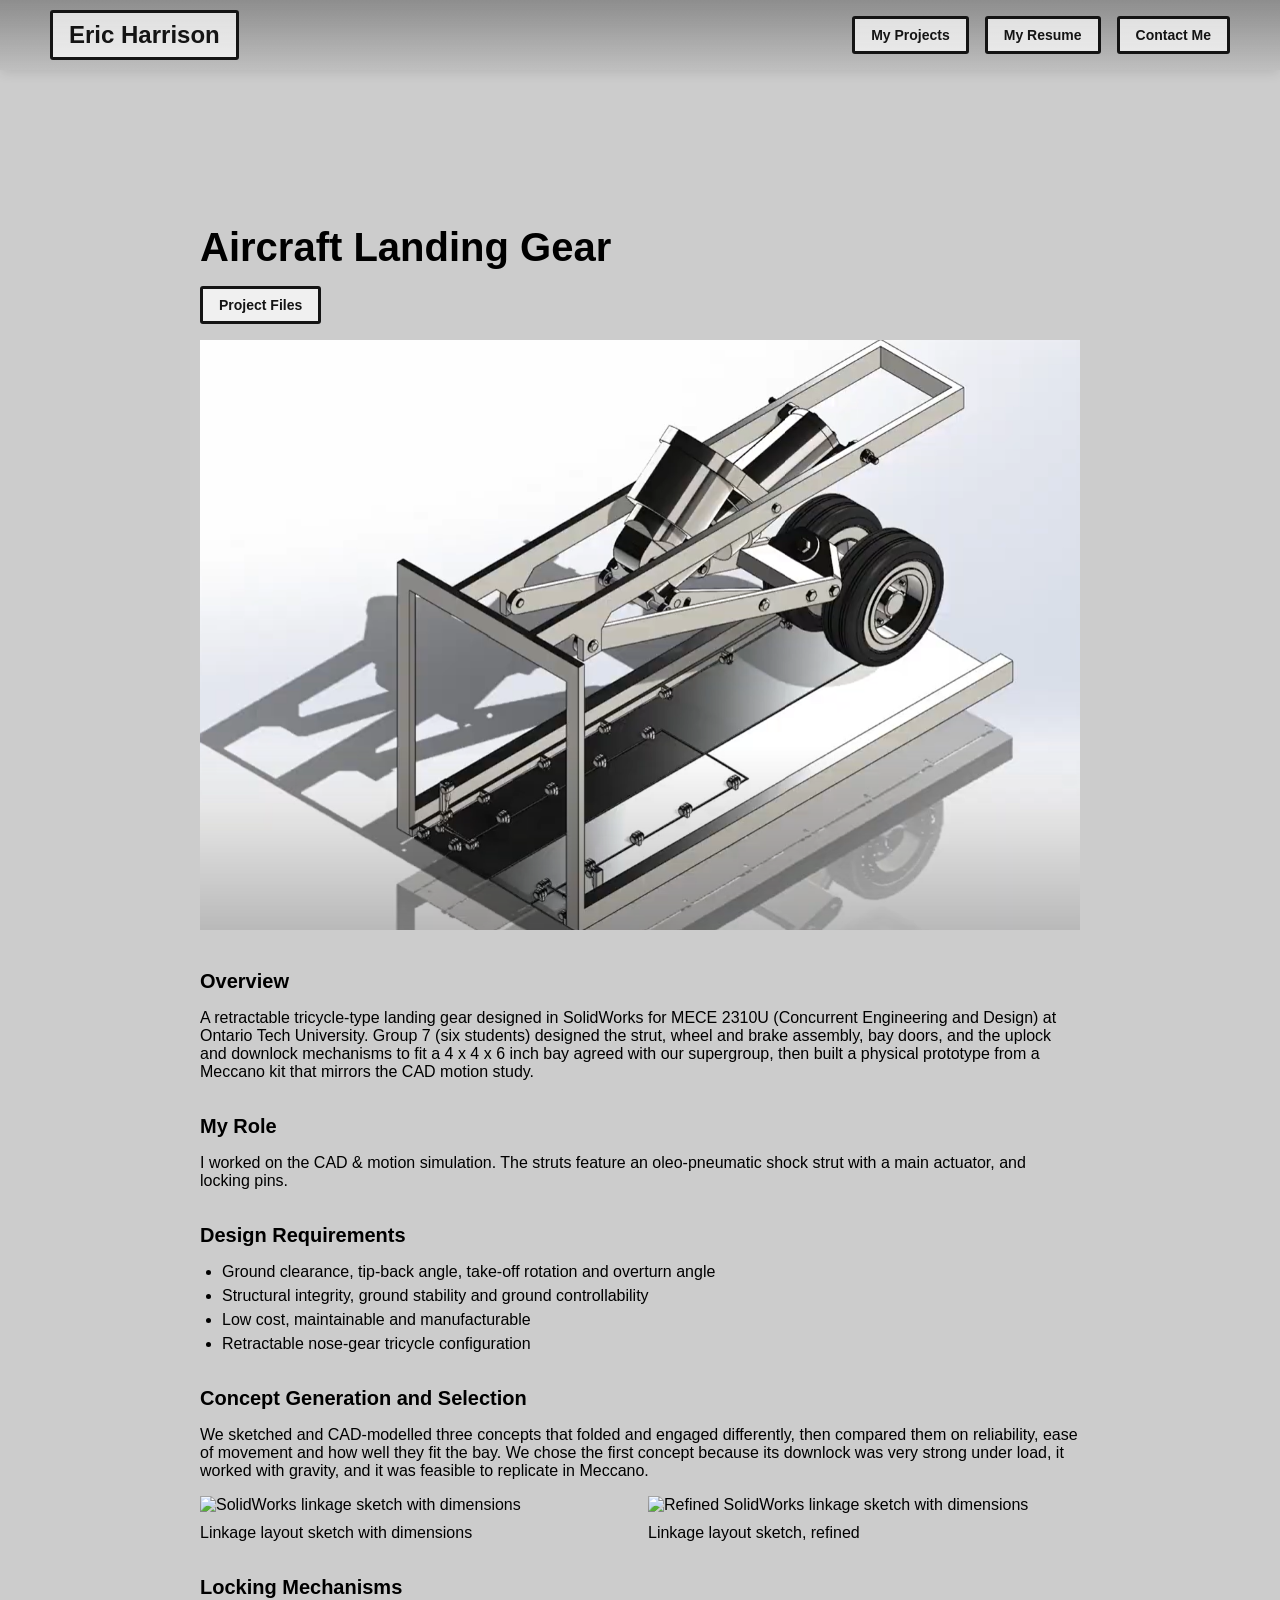
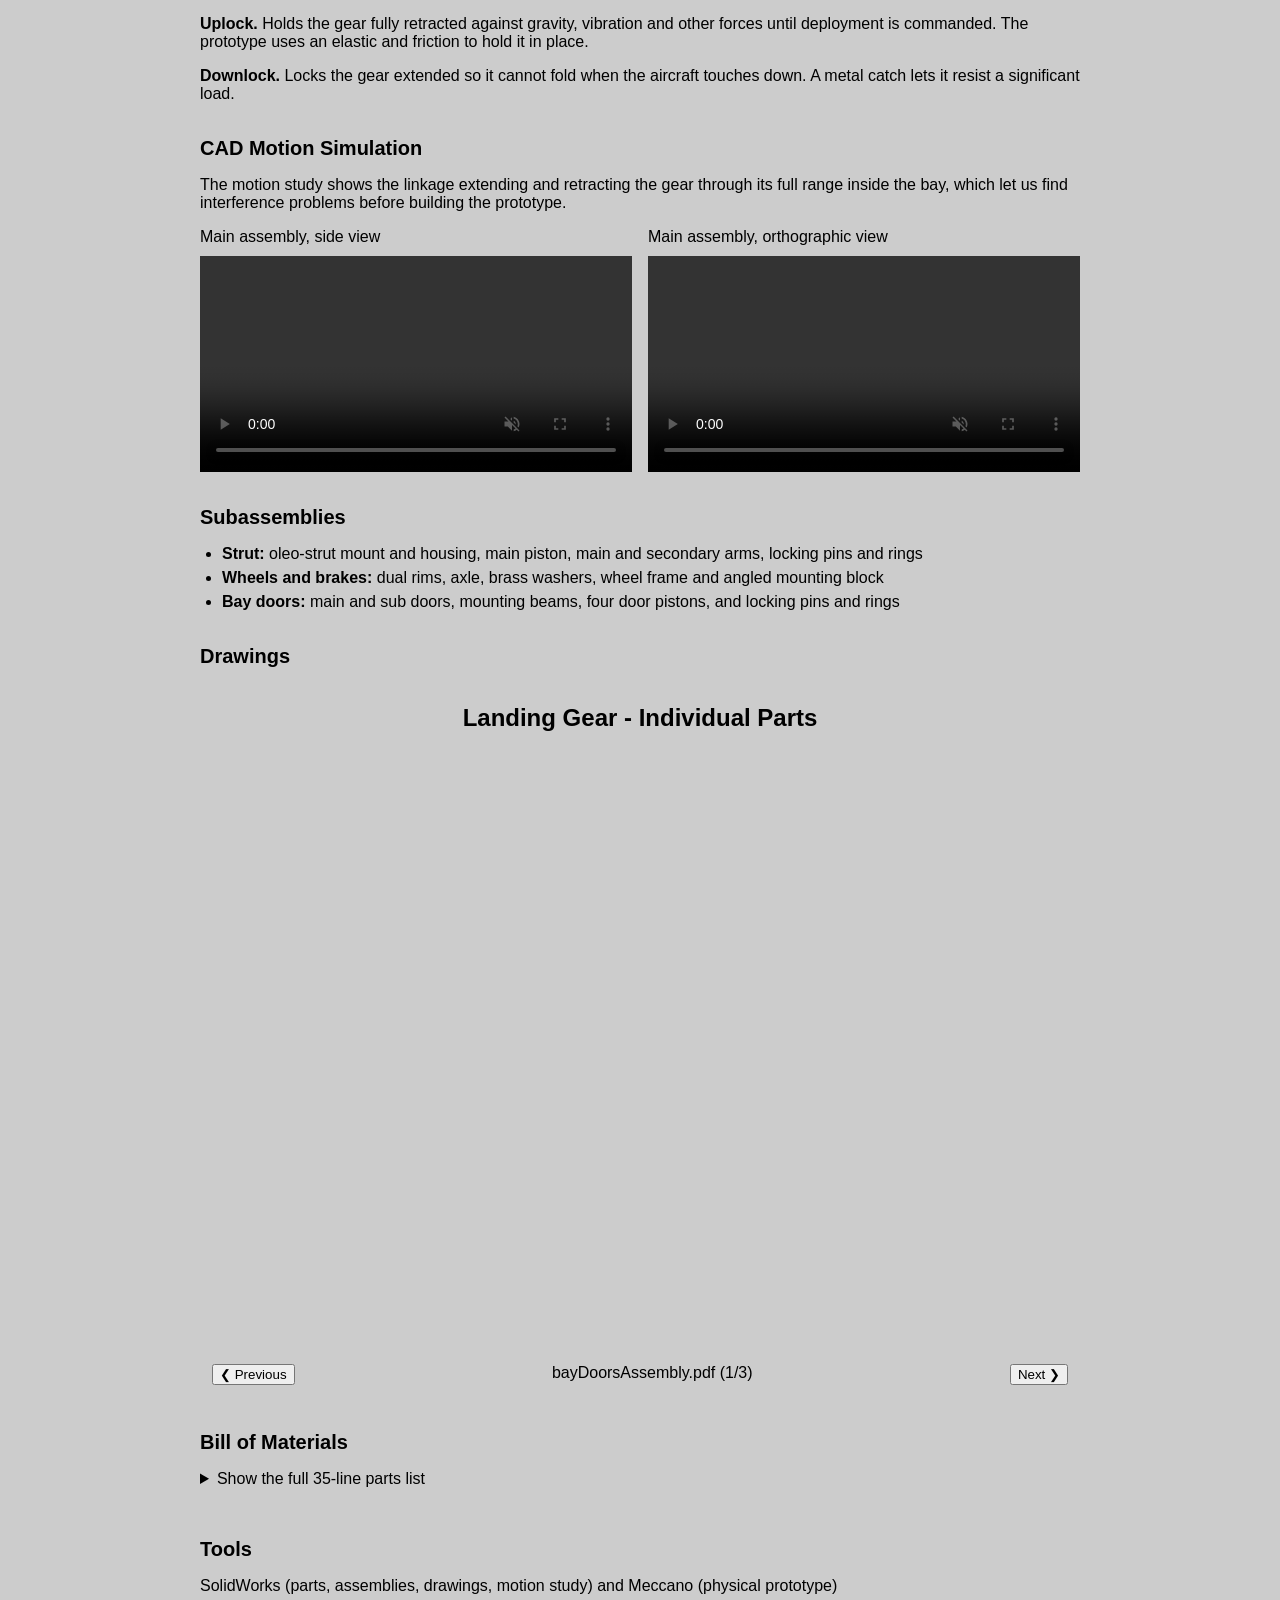
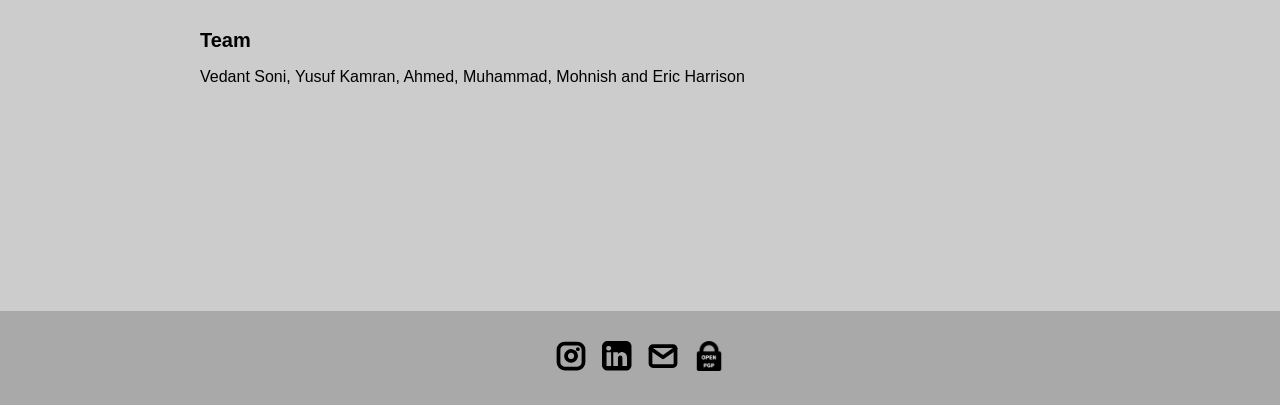
==== assets/pages/projects/landingGear/index.html @ d56dfda4 "add auto pdf detection support and update workflow and projects pages" ====
<!DOCTYPE html>
<html lang="en">

<head>
  <meta charset="utf-8">
  <link rel="icon" href="/assets/images/1311.png" />
  <title>Aircraft Landing Gear</title>
  <meta name="description" content="Aircraft landing gear system designed in SolidWorks - Eric Harrison's Portfolio.">
  <meta name="viewport" content="width=device-width, initial-scale=1" />
  <link rel="stylesheet" href="/css/layout.css">
  <link rel="stylesheet" href="/css/typography.css">
  <link rel="stylesheet" href="/css/utilities.css">
  <script defer src="/js/script.js"></script>

  <!-- Only the few things the site stylesheets don't cover (section spacing, lists, tables).
       Everything uses the site's own colour variables. -->
  <style>
    .project-section {
      display: flex;
      flex-direction: column;
      gap: 16px;
    }

    .project-list {
      margin: 0;
      padding-left: 22px;
      display: flex;
      flex-direction: column;
      gap: 6px;
    }

    .table-scroll {
      overflow-x: auto;
    }

    .project-table {
      width: 100%;
      border-collapse: collapse;
      color: var(--color-text);
    }

    .project-table th,
    .project-table td {
      text-align: left;
      padding: 8px 12px;
      border-bottom: 2px solid var(--color-text);
      vertical-align: top;
    }

    .project-table th {
      background-color: var(--color-button);
    }

    .bom-toggle>summary {
      cursor: pointer;
      margin-bottom: 16px;
    }

    video.gallery-image {
      background: #000;
    }
  </style>
</head>

<body>
  <!-- NAVBAR -->
  <div class="navbar">
    <a class="nav-title-link" href="/">
      <span class="nav-title">Eric Harrison</span>
    </a>
    <div class="nav-links">
      <a class="button" href="/index.html#my-work-section">
        <span class="button-text">My Projects</span>
      </a>
      <a class="button" href="/assets/documents/Eric Harrison - Resume.pdf" target="_blank" rel="noopener">
        <span class="button-text">My Resume</span>
      </a>
      <a class="button" id="contact-me-button">
        <span class="button-text">Contact Me</span>
      </a>
    </div>
  </div>

  <!-- CONTACT METHODS POPUP -->
  <dialog class="contact-dialog" id="contact-dialog" aria-labelledby="contact-dialog-title">
    <div class="contact-dialog-header">
      <h2 id="contact-dialog-title">Contact Methods</h2>
      <button class="dialog-close-button" id="close-contact-dialog" type="button"
        aria-label="Close contact options">&times;</button>
    </div>
    <div class="contact-methods">
      <a href="mailto:harrison.eric.michael@gmail.com">Email</a>
      <a href="https://www.linkedin.com/in/eric-harrison-99a19339a" target="_blank" rel="noopener">LinkedIn</a>
      <a href="https://github.com/EricMichHarrison" target="_blank" rel="noopener">GitHub</a>
      <a href="/assets/documents/Eric Harrison_0xBA2A4E47_public.asc" download>OpenGPG Public Key</a>
    </div>
  </dialog>

  <button class="scroll-to-top" id="scroll-to-top" type="button" aria-label="Scroll to top" hidden>
    <img src="/assets/icons/up-arrow.svg" alt="" aria-hidden="true">
  </button>

  <!-- MAIN PAGE CONTENT -->
  <div id="main-content">

    <!-- PROJECT HEADER -->
    <div id="project-header">
      <span class="main-title">Aircraft Landing Gear</span>
      <div class="project-section">
        <a class="button" href="/assets/projectSources/DP1-20261028-LandingGear-Group7.zip" target="_blank"
          rel="noopener">
          <span class="button-text">Project Files</span>
        </a>
      </div>
      <img class="project-header-image" src="/assets/images/landingGear.png"
        alt="SolidWorks render of the retractable landing gear assembly">
    </div>

    <!-- PROJECT DETAILS -->
    <div id="project-details">
      <div class="project-details-content">

        <div class="project-section">
          <span class="subheader-text">Overview</span>
          <div class="body-text">
            A retractable tricycle-type landing gear designed in SolidWorks for MECE 2310U (Concurrent Engineering
            and Design) at Ontario Tech University. Group 7 (six students) designed the strut, wheel and brake
            assembly, bay doors, and the uplock and downlock mechanisms to fit a 4 x 4 x 6 inch bay agreed with our
            supergroup, then built a physical prototype from a Meccano kit that mirrors the CAD motion study.
          </div>
        </div>

        <div class="project-section">
          <span class="subheader-text">My Role</span>
          <div class="body-text">
            I worked on the CAD & motion simulation. The struts feature an oleo-pneumatic
            shock strut with a main actuator, and locking pins.
          </div>
        </div>

        <div class="project-section">
          <span class="subheader-text">Design Requirements</span>
          <ul class="project-list body-text">
            <li>Ground clearance, tip-back angle, take-off rotation and overturn angle</li>
            <li>Structural integrity, ground stability and ground controllability</li>
            <li>Low cost, maintainable and manufacturable</li>
            <li>Retractable nose-gear tricycle configuration</li>
          </ul>
        </div>

        <div class="project-section">
          <span class="subheader-text">Concept Generation and Selection</span>
          <div class="body-text">
            We sketched and CAD-modelled three concepts that folded and engaged differently, then compared them on
            reliability, ease of movement and how well they fit the bay. We chose the first concept because its
            downlock was very strong under load, it worked with gravity, and it was feasible to replicate in Meccano.
          </div>
          <div class="project-gallery-content">
            <div class="gallery-image-container half-width">
              <img class="gallery-image" src="/assets/images/landing-gear-sketch-1.png"
                alt="SolidWorks linkage sketch with dimensions">
              <span class="body-text">Linkage layout sketch with dimensions</span>
            </div>
            <div class="gallery-image-container half-width">
              <img class="gallery-image" src=/assets/images/landing-gear-sketch-2.png"
                alt="Refined SolidWorks linkage sketch with dimensions">
              <span class="body-text">Linkage layout sketch, refined</span>
            </div>
          </div>
        </div>

        <div class="project-section">
          <span class="subheader-text">Locking Mechanisms</span>
          <div class="body-text">
            <strong>Uplock.</strong> Holds the gear fully retracted against gravity, vibration and other forces until
            deployment is commanded. The prototype uses an elastic and friction to hold it in place.
          </div>
          <div class="body-text">
            <strong>Downlock.</strong> Locks the gear extended so it cannot fold when the aircraft touches down. A
            metal catch lets it resist a significant load.
          </div>
        </div>

        <div class="project-section">
          <span class="subheader-text">CAD Motion Simulation</span>
          <div class="body-text">
            The motion study shows the linkage extending and retracting the gear through its full range inside the
            bay, which let us find interference problems before building the prototype.
          </div>
          <div class="project-gallery-content">
            <div class="gallery-image-container half-width">
              <span class="body-text">Main assembly, side view</span>
              <video class="gallery-image" controls muted loop playsinline preload="metadata"
                src="/assets//Videos/Main Assembly Side.mp4#t=0"></video>
            </div>
            <div class="gallery-image-container half-width">
              <span class="body-text">Main assembly, orthographic view</span>
              <video class="gallery-image" controls muted loop playsinline preload="metadata"
                src="/assets/Videos/Main Assembly Orthographic.mp4#t=0"></video>
            </div>
          </div>
        </div>

        <div class="project-section">
          <span class="subheader-text">Subassemblies</span>
          <ul class="project-list body-text">
            <li><strong>Strut:</strong> oleo-strut mount and housing, main piston, main and
              secondary arms, locking pins and rings</li>
            <li><strong>Wheels and brakes:</strong> dual rims, axle, brass washers, wheel frame and angled mounting
              block</li>
            <li><strong>Bay doors:</strong> main and sub doors, mounting beams, four door pistons, and locking pins and
              rings</li>
          </ul>
        </div>

        <div class="project-section">
          <span class="subheader-text">Drawings</span>
          <div id="project-pdf-carousel" style="width:100%;max-width:1000px;margin:auto;text-align:center;">

            <h2>Landing Gear - Individual Parts</h2>

            <iframe id="project-pdf-viewer" style="width:100%;height:600px;border:0;">
            </iframe>

            <div style="display:flex;justify-content:space-between;padding:12px;">
              <button onclick="projectPDFMove(-1)">❮ Previous</button>
              <span id="project-pdf-counter"></span>
              <button onclick="projectPDFMove(1)">Next ❯</button>
            </div>

          </div>

          <script>
            (async function () {

              // SELECT PROJECT AND CATEGORY
              const PROJECT_NAME = "landingGear";
              const CATEGORY_NAME = "subAssemblies";

              let pdfs = [];
              let current = 0;

              const viewer = document.getElementById("project-pdf-viewer");
              const counter = document.getElementById("project-pdf-counter");

              async function loadPDFs() {
                try {
                  const response = await fetch("/pdf-list.json");

                  if (!response.ok) throw new Error("JSON unavailable");

                  const data = await response.json();

                  // Select only the requested project and category
                  pdfs = data[PROJECT_NAME]?.[CATEGORY_NAME] || [];

                  if (pdfs.length > 0) {
                    current = 0;
                    showPDF();
                  } else {
                    viewer.style.display = "none";
                    counter.textContent = "No PDFs found.";
                  }

                } catch (error) {
                  console.error(error);
                  counter.textContent = "Unable to load PDFs.";
                }
              }

              function showPDF() {
                viewer.style.display = "block";
                viewer.src = pdfs[current].path;

                counter.textContent =
                  `${pdfs[current].name} (${current + 1}/${pdfs.length})`;
              }

              window.projectPDFMove = function (direction) {
                if (!pdfs.length) return;

                current = (current + direction + pdfs.length) % pdfs.length;
                showPDF();
              };

              await loadPDFs();

              setInterval(() => {
                if (pdfs.length) projectPDFMove(1);
              }, 8000);

            })();
          </script>

        </div>

        <div class="project-section">
          <span class="subheader-text">Bill of Materials</span>
          <details class="bom-toggle body-text">
            <summary>Show the full 35-line parts list</summary>
            <div class="table-scroll">
              <table class="project-table body-text">
                <thead>
                  <tr>
                    <th>#</th>
                    <th>Part</th>
                    <th>Qty</th>
                  </tr>
                </thead>
                <tbody>
                  <tr>
                    <td>1</td>
                    <td>1.5 in Brass Bushing</td>
                    <td>2</td>
                  </tr>
                  <tr>
                    <td>2</td>
                    <td>1 in Brass Bushing</td>
                    <td>2</td>
                  </tr>
                  <tr>
                    <td>3</td>
                    <td>20 mm Bolt</td>
                    <td>7</td>
                  </tr>
                  <tr>
                    <td>4</td>
                    <td>20 mm Nut</td>
                    <td>3</td>
                  </tr>
                  <tr>
                    <td>5</td>
                    <td>Brass Bushing</td>
                    <td>2</td>
                  </tr>
                  <tr>
                    <td>6</td>
                    <td>Main Arm</td>
                    <td>2</td>
                  </tr>
                  <tr>
                    <td>7</td>
                    <td>Strut Base</td>
                    <td>1</td>
                  </tr>
                  <tr>
                    <td>8</td>
                    <td>OLEO-Strut Mount</td>
                    <td>1</td>
                  </tr>
                  <tr>
                    <td>9</td>
                    <td>Recoil Orifice</td>
                    <td>1</td>
                  </tr>
                  <tr>
                    <td>10</td>
                    <td>Recoil Orifice Seal 2</td>
                    <td>1</td>
                  </tr>
                  <tr>
                    <td>11</td>
                    <td>Shock Strut Housing</td>
                    <td>1</td>
                  </tr>
                  <tr>
                    <td>12</td>
                    <td>Shock Strut Housing Seal 1</td>
                    <td>1</td>
                  </tr>
                  <tr>
                    <td>13</td>
                    <td>12 mm Bolt</td>
                    <td>6</td>
                  </tr>
                  <tr>
                    <td>14</td>
                    <td>Secondary Arm</td>
                    <td>2</td>
                  </tr>
                  <tr>
                    <td>15</td>
                    <td>Downlock Pin</td>
                    <td>2</td>
                  </tr>
                  <tr>
                    <td>16</td>
                    <td>Strut Locking Pin</td>
                    <td>4</td>
                  </tr>
                  <tr>
                    <td>17</td>
                    <td>Strut Locking Ring</td>
                    <td>6</td>
                  </tr>
                  <tr>
                    <td>18</td>
                    <td>Main Piston Head</td>
                    <td>1</td>
                  </tr>
                  <tr>
                    <td>19</td>
                    <td>Main Piston Housing</td>
                    <td>1</td>
                  </tr>
                  <tr>
                    <td>20</td>
                    <td>Main Piston Locking Pin</td>
                    <td>1</td>
                  </tr>
                  <tr>
                    <td>21</td>
                    <td>Rim</td>
                    <td>2</td>
                  </tr>
                  <tr>
                    <td>22</td>
                    <td>Wheel Brass Washer</td>
                    <td>2</td>
                  </tr>
                  <tr>
                    <td>23</td>
                    <td>Wheel Frame Cap</td>
                    <td>1</td>
                  </tr>
                  <tr>
                    <td>24</td>
                    <td>Wheel Frame Base</td>
                    <td>1</td>
                  </tr>
                  <tr>
                    <td>25</td>
                    <td>Angled Wheel Mounting Block</td>
                    <td>1</td>
                  </tr>
                  <tr>
                    <td>26</td>
                    <td>Bay Door Mounting Beam Side 1</td>
                    <td>1</td>
                  </tr>
                  <tr>
                    <td>27</td>
                    <td>Bay Door Mounting Beam Side 2</td>
                    <td>1</td>
                  </tr>
                  <tr>
                    <td>28</td>
                    <td>Bay Door Side 1</td>
                    <td>1</td>
                  </tr>
                  <tr>
                    <td>29</td>
                    <td>Bay Door Side 2</td>
                    <td>1</td>
                  </tr>
                  <tr>
                    <td>30</td>
                    <td>Door Piston Body</td>
                    <td>4</td>
                  </tr>
                  <tr>
                    <td>31</td>
                    <td>Door Piston Head</td>
                    <td>4</td>
                  </tr>
                  <tr>
                    <td>32</td>
                    <td>Sub Bay Door Side 1</td>
                    <td>1</td>
                  </tr>
                  <tr>
                    <td>33</td>
                    <td>Sub Bay Door Side 2</td>
                    <td>1</td>
                  </tr>
                  <tr>
                    <td>34</td>
                    <td>Bay Doors Locking Pin</td>
                    <td>34</td>
                  </tr>
                  <tr>
                    <td>35</td>
                    <td>Bay Doors Locking Ring</td>
                    <td>34</td>
                  </tr>
                </tbody>
              </table>
            </div>
          </details>
        </div>

        <div class="project-section">
          <span class="subheader-text">Tools</span>
          <div class="body-text">SolidWorks (parts, assemblies, drawings, motion study) and Meccano (physical prototype)
          </div>
        </div>

        <div class="project-section">
          <span class="subheader-text">Team</span>
          <div class="body-text">Vedant Soni, Yusuf Kamran, Ahmed, Muhammad, Mohnish and Eric Harrison</div>
        </div>


      </div>
    </div>
  </div>

  <!-- FOOTER -->
  <div id="footer">
    <a class="icon-link" target="_blank" href="https://www.instagram.com/supremeegg75/">
      <img src="/assets/icons/instagram.svg" class="footer-icon" alt="Instagram" />
    </a>
    <a class="icon-link" target="_blank" href="https://www.linkedin.com/in/eric-harrison-99a19339a/">
      <img src="/assets/icons/LinkedIn.svg" class="footer-icon" alt="LinkedIn" />
    </a>
    <a class="icon-link" href="mailto:harrison.eric.michael@gmail.com">
      <img src="/assets/icons/mail.svg" class="footer-icon" alt="Email" />
    </a>
    <a class="icon-link" target="_blank" href="/assets/documents/Eric Harrison_0xBA2A4E47_public.asc" download>
      <img src="/assets/icons/Icon-openpgp-376559346.ico" class="footer-icon" alt="OpenPGP key" />
    </a>
  </div>
</body>

</html>
---- css/layout.css ----
* {
  box-sizing: border-box;
}
/* main colour variables */
:root { 
  --color-page-background: rgba(202, 202, 202, 0.96);
  --color-text: #141414;
  --color-navbar-light: rgba(139, 139, 139, 0.2);
  --color-navbar-medium: rgba(139, 139, 139, 0.82);
  --color-navbar-dark: rgba(139, 139, 139, 0.96);
  --color-button: rgba(255, 255, 255, 0.7);
  --color-button-hover: rgba(197, 197, 197, 0.96);
}

html {
  text-size-adjust: none;
  -webkit-text-size-adjust: none;
  -moz-text-size-adjust: none;
  -ms-text-size-adjust: none;
  background-color: var(--color-page-background);
  scrollbar-width: none;
  -ms-overflow-style: none;
}

html::-webkit-scrollbar {
  display: none;
}

body {
  margin: 0;
  -webkit-font-smoothing: antialiased;
  -moz-osx-font-smoothing: grayscale;
}




/* Main Page Layout */

#main-content {
  margin: 225px 200px;
  display: flex;
  flex-direction: column;
  gap: 40px;
}




/* Portfolio Header */

#portfolio-header {
  display: flex;
  gap: 20px;
  align-items: center;
}

#portfolio-header-image-container {
  display: flex;
  flex-direction: column;
  gap: 10px;
  flex-basis: 50%;
}

.portfolio-header-image {
  width: 80%;
  height: auto;
  border-radius: 14px;
}

#portfolio-header-text-container {
  display: flex;
  flex-direction: column;
  gap: 34px;
  flex-basis: 50%;
}

.portfolio-header-actions {
  display: flex;
  flex-direction: column;
  gap: 10px;
}




/* About Section */

#about-section {
  display: flex;
  flex-direction: column;
  gap: 16px;
}

.about-section-content {
  display: flex;
  flex-direction: column;
  gap: 34px;
}

#education-and-awards-seciton {
  display: flex;
  flex-direction: column;
  gap: 34px;
}

.education-date-text {
  display: flex;
  flex-direction: column;
align-items: right;
}
.education-title-bar {
  width: 100%;
  padding: 10px 50px;
  display: flex;
  flex-direction: row;
  align-items: center;
   gap: 70%;
}

/* Project Section */
#my-work-section {
  display: flex;
  flex-direction: column;
  gap: 16px;
}
#my-hobbies-section {
  display: flex;
  flex-direction: column;
  gap: 16px;
}

#education-and-awards-seciton {
  display: flex;
  flex-direction: column;
  border-width: 2px;
  border-radius: 5px;
  border-color: black;
  border-style: solid;
  padding:10px;
}

.education-logo{
  width: 20px;
  height: 20px;
}

.projects-container {
  display: flex;
  gap: 34px 16px;
  flex-wrap: wrap;
}

    /* Project Cards */

    .project-card {
      max-width: calc((100% - 32px) / 3);
      display: flex;
      flex-direction: column;
      gap: 34px;
    }

    .project-card-text-container {
      flex-direction: column;
      display: flex;
      gap: 16px
    }

    .project-image {
      width: 100%;
      height: 360px;
      object-fit: cover;
      object-position: center;
      border-radius: 6px;
    }




/* Project Pages */

#project-header {
  display: flex;
  flex-direction: column;
  gap: 16px;
}

.project-header-image {
  width: 100%;
  height: auto;
}

#project-details {
  display: flex;
  flex-direction: column;
  gap: 16px;
}

.project-details-content {
  display: flex;
  flex-direction: column;
  gap: 34px;
}

    /* Project Gallery */

    #project-gallery {
      display: flex;
      flex-direction: column;
      gap: 16px;
    }

    .project-gallery-content {
      display: flex;
      flex-wrap: wrap;
      gap: 34px 16px;
    }

    .gallery-image-container {
      width: 100%;
      display: flex;
      flex-direction: column;
      gap: 10px;
    }

    .gallery-image-container.half-width {
      width: calc((100% - 16px) / 2);
    }

    .gallery-image {
      width: 100%;
      height: auto;
    }
---- css/typography.css ----
body {
  font-family: "Helvetica Neue", Helvetica, Arial, sans-serif;
}

.nav-title {
  font-weight: 700;
  font-size: 24px;
}

.button-text {
  font-size: 14px;
  font-weight: 700;
}

.main-title {
  font-size: 40px;
  font-weight: 700;
}

.subheader-text {
  font-size: 20px;
  font-weight: 700;
}
.education-date-text {
  font-size: 20px;
  font-weight: 700;
}
.body-text {
  font-size: 16px;
  font-weight: 500;
}

.project-card-text {
  overflow: hidden;
  text-overflow: ellipsis;
  display: -webkit-box;
  -webkit-line-clamp: 4;
  -webkit-box-orient: vertical;
}

.project-title {
  overflow: hidden;
  text-overflow: ellipsis;
  display: -webkit-box;
  -webkit-line-clamp: 1;
  -webkit-box-orient: vertical;
}
---- css/utilities.css ----
/* Icons */

.right-arrow-icon {
  width: 16px;
  height: 16px;
  margin-top: 1px;
}

.footer-icon {
  width: 30px;
  height: 30px;
}

a.icon-link {
  transition: transform 200ms ease-in-out;
}

a.icon-link:hover {
  cursor: pointer;
  stroke-width: 5;
  margin: 0;
  transform: rotate(10deg);
}



/* Navbar Styling */

.navbar {
  width: 100%;
  padding: 10px 50px;
  display: flex;
  justify-content: space-between;
  align-items: center;
  position: fixed;
  top: 0;
  left: 0;
  background: linear-gradient(
    to top,
    var(--color-navbar-light) 0%,
    var(--color-navbar-medium) 80%,
    var(--color-navbar-dark) 100%
  );
  box-shadow: 0 2px 12px rgba(0, 0, 0, 0.12);
  transition: transform 450ms cubic-bezier(0.22, 1, 0.36, 1), opacity 450ms ease-in-out;
  z-index: 10;
}



.nav-links {
  display: flex;
  align-items: center;
  gap: 16px;
}


.navbar-hidden {
  transform: translateY(-105%);
  opacity: 0;
  pointer-events: none;
}

.nav-title-link {
    padding: 8px 16px;
  border: 3px solid var(--color-text);
  border-radius: 3px;
  background-color: var(--color-button);
  color: var(--color-text);
  text-decoration: none;
  width: fit-content;
  display: flex;
  gap: 5px;
  align-items: center;
  transition: background-color 250ms ease, color 250ms ease, border-color 250ms ease,
    transform 250ms ease;
  font: inherit;
  cursor: pointer;
}

.nav-title-link:hover {
  text-decoration: none;
  background-color: var(--color-button-hover);
}

/* Small devices (portrait tablets and large phones, 800px and below) */
@media only screen and (max-width: 800px) {
  .navbar {
    padding: 20px 20px;
    background: linear-gradient(
      to bottom,
      var(--color-navbar-light) 100%,
      var(--color-navbar-medium) 55%,
      var(--color-navbar-dark) 0%
    );
  }

  .nav-links {
    gap: 8px;
  }
}


/* Button Styling */

a.button {
  padding: 8px 16px;
  border: 3px solid var(--color-text);
  border-radius: 3px;
  background-color: var(--color-button);
  color: var(--color-text);
  text-decoration: none;
  width: fit-content;
  display: flex;
  gap: 5px;
  align-items: center;
  transition: background-color 250ms ease, color 250ms ease, border-color 250ms ease,
    transform 250ms ease;
  font: inherit;
  cursor: pointer;
}

a.button:hover {
  text-decoration: underline;
  text-decoration-thickness: 2px;
  cursor: pointer;
  background-color: var(--color-button-hover);
}

.scroll-to-top {
  position: fixed;
  right: 24px;
  bottom: 24px;
  z-index: 9;
  width: 48px;
  height: 48px;
  padding: 10px;
  border: 3px solid var(--color-text);
  border-radius: 10%;
  background-color: var(--color-button);
  color: var(--color-text);
  cursor: pointer;
  transition: background-color 250ms ease, transform 250ms ease;
}

.scroll-to-top.scroll-to-top-visible {
  animation: scroll-to-top-in 250ms ease-out;
}

.scroll-to-top.scroll-to-top-closing {
  animation: scroll-to-top-out 250ms ease-in forwards;
}

@keyframes scroll-to-top-in {
  from {
    opacity: 0;
    transform: translateY(12px) scale(0.96);
  }
  to {
    opacity: 1;
    transform: translateY(0) scale(1);
  }
}

@keyframes scroll-to-top-out {
  from {
    opacity: 1;
    transform: translateY(0) scale(1);
  }
  to {
    opacity: 0;
    transform: translateY(12px) scale(0.96);
  }
}

.scroll-to-top:hover {
  background-color: var(--color-button-hover);
  transform: translateY(+3px);
}

.scroll-to-top:focus-visible {
  outline: 3px solid var(--color-text);
  outline-offset: 3px;
}

.scroll-to-top img {
  display: block;
  width: 100%;
  height: 100%;
}


.contact-dialog {
  width: min(90vw, 360px);
  padding: 24px;
  border: 3px solid var(--color-text);
  border-radius: 5px;
  background: rgb(238, 238, 238);
  color: var(--color-text);
  box-shadow: 0 14px 40px rgba(0, 0, 0, 0.25);
}

.contact-dialog[open] {
  animation: contact-dialog-in 150ms ease-out;
}

.contact-dialog.dialog-closing {
  animation: contact-dialog-out 150ms ease-in forwards;
}

@keyframes contact-dialog-in {
  from {
    opacity: 0;
    transform: translateY(12px) scale(0.96);
  }
  to {
    opacity: 1;
    transform: translateY(0) scale(1);
  }
}

@keyframes contact-dialog-out {
  from {
    opacity: 1;
    transform: translateY(0) scale(1);
  }
  to {
    opacity: 0;
    transform: translateY(12px) scale(0.96);
  }
}

.contact-dialog::backdrop {
  background: rgba(0, 0, 0, 0.45);
}

.contact-dialog[open]::backdrop {
  animation: contact-backdrop-in 250ms ease-out;
}

.contact-dialog.dialog-closing::backdrop {
  animation: contact-backdrop-out 200ms ease-in forwards;
}

@keyframes contact-backdrop-in {
  from {
    opacity: 0;
  }
  to {
    opacity: 1;
  }
}

@keyframes contact-backdrop-out {
  from {
    opacity: 1;
  }
  to {
    opacity: 0;
  }
}

.contact-dialog-header {
  display: flex;
  align-items: center;
  justify-content: space-between;
  gap: 16px;
}

.contact-dialog-header h2 {
  margin: 0;
}

.dialog-close-button {
  border: 0;
  background: transparent;
  color: var(--color-text);
  font-size: 28px;
  line-height: 1;
  cursor: pointer;
}

.contact-methods {
  display: flex;
  flex-direction: column;
  gap: 12px;
  margin-top: 24px;
}

.contact-methods a {
  padding: 10px 12px;
  border: 2px solid var(--color-text);
  color: var(--color-text);
  text-decoration: none;
  transition: background-color 200ms ease, color 200ms ease;
}

.contact-methods a:hover {
  background-color: var(--color-text);
  color: white;
}


/* Footer Styling */

#footer {
  width: 100%;
  display: flex;
  padding: 30px 50px;
  justify-content: center;
  align-items: center;
  gap: 16px;
  background-color: darkgray;
}

/* Link Styling */
a.no-underline {
  text-decoration: none;
  color: black
}

a.no-underline:hover {
  text-decoration: underline;
  cursor: pointer;
}

/* Small devices (portrait tablets and large phones, 800px and below) */
@media only screen and (max-width: 800px) {
  .scroll-to-top {
    right: 20px;
    bottom: 20px;
  }

  #footer {
    padding: 20px 20px;
  }
}
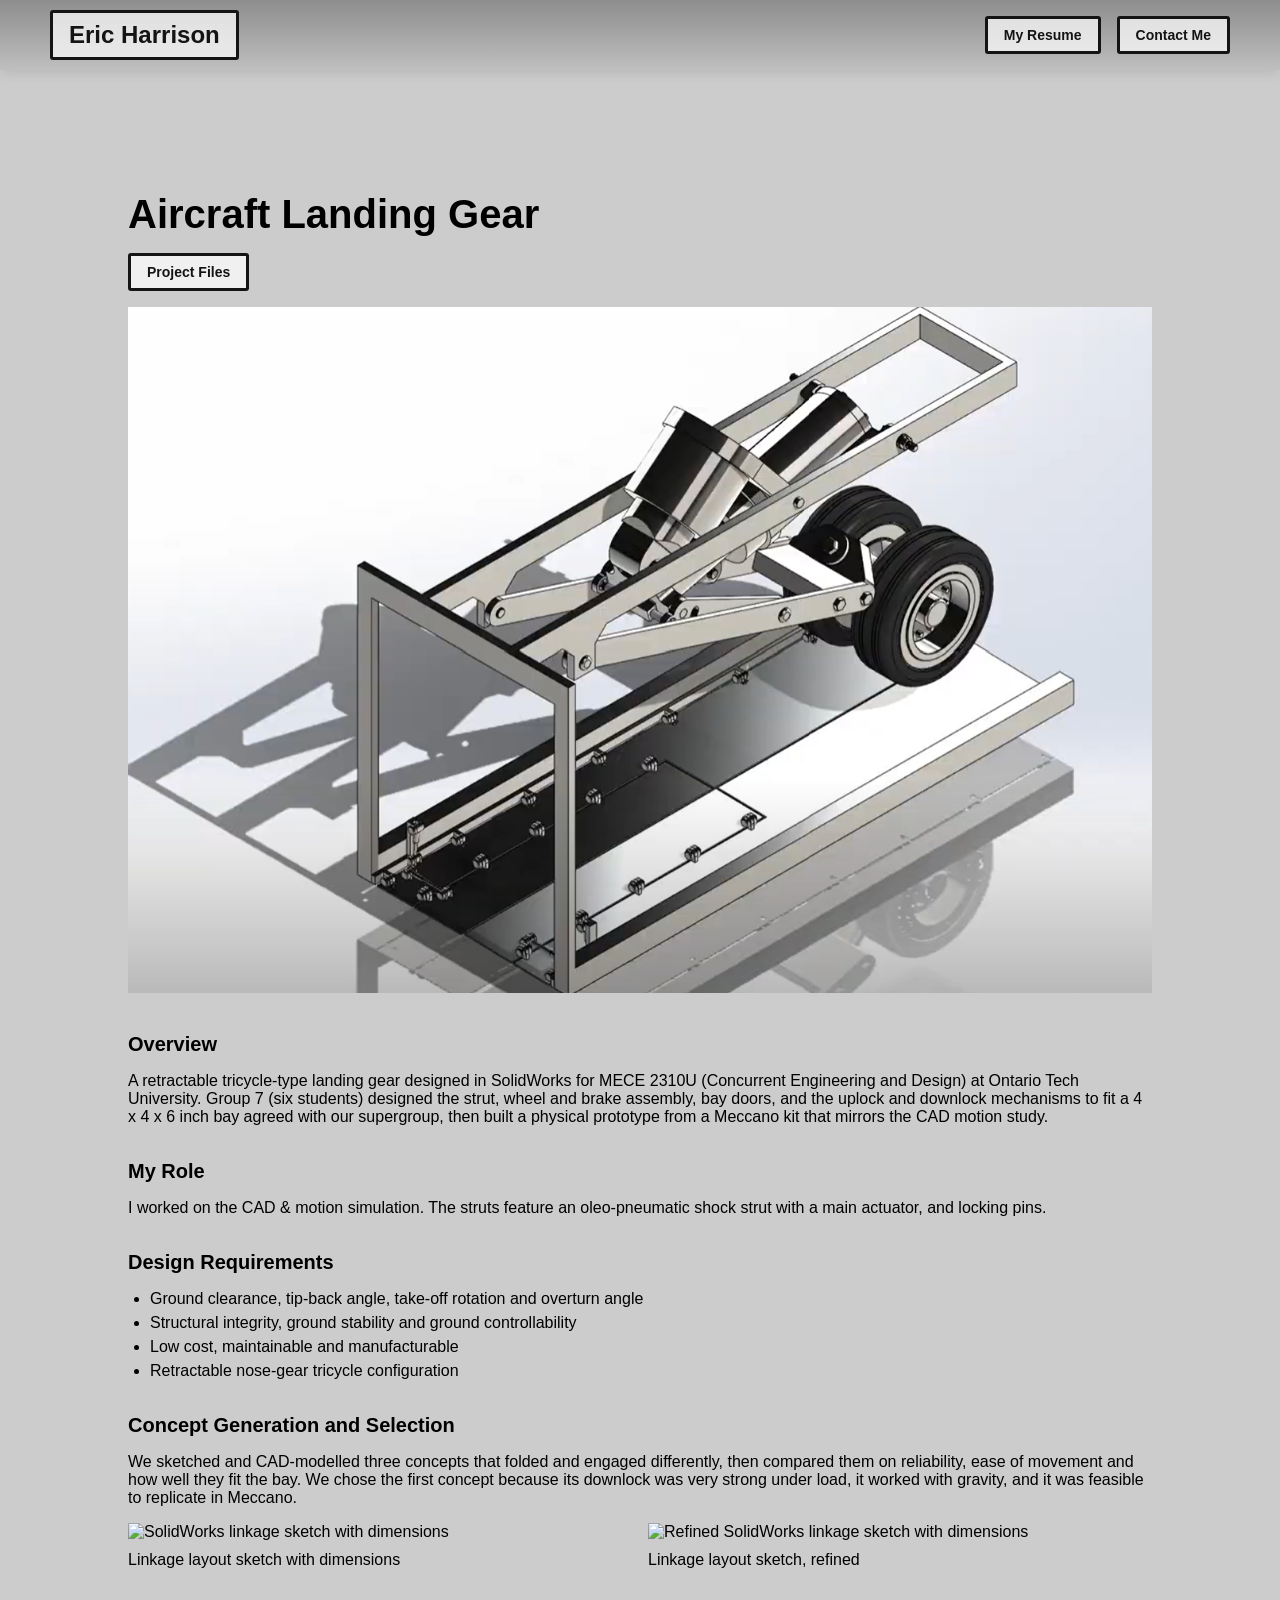
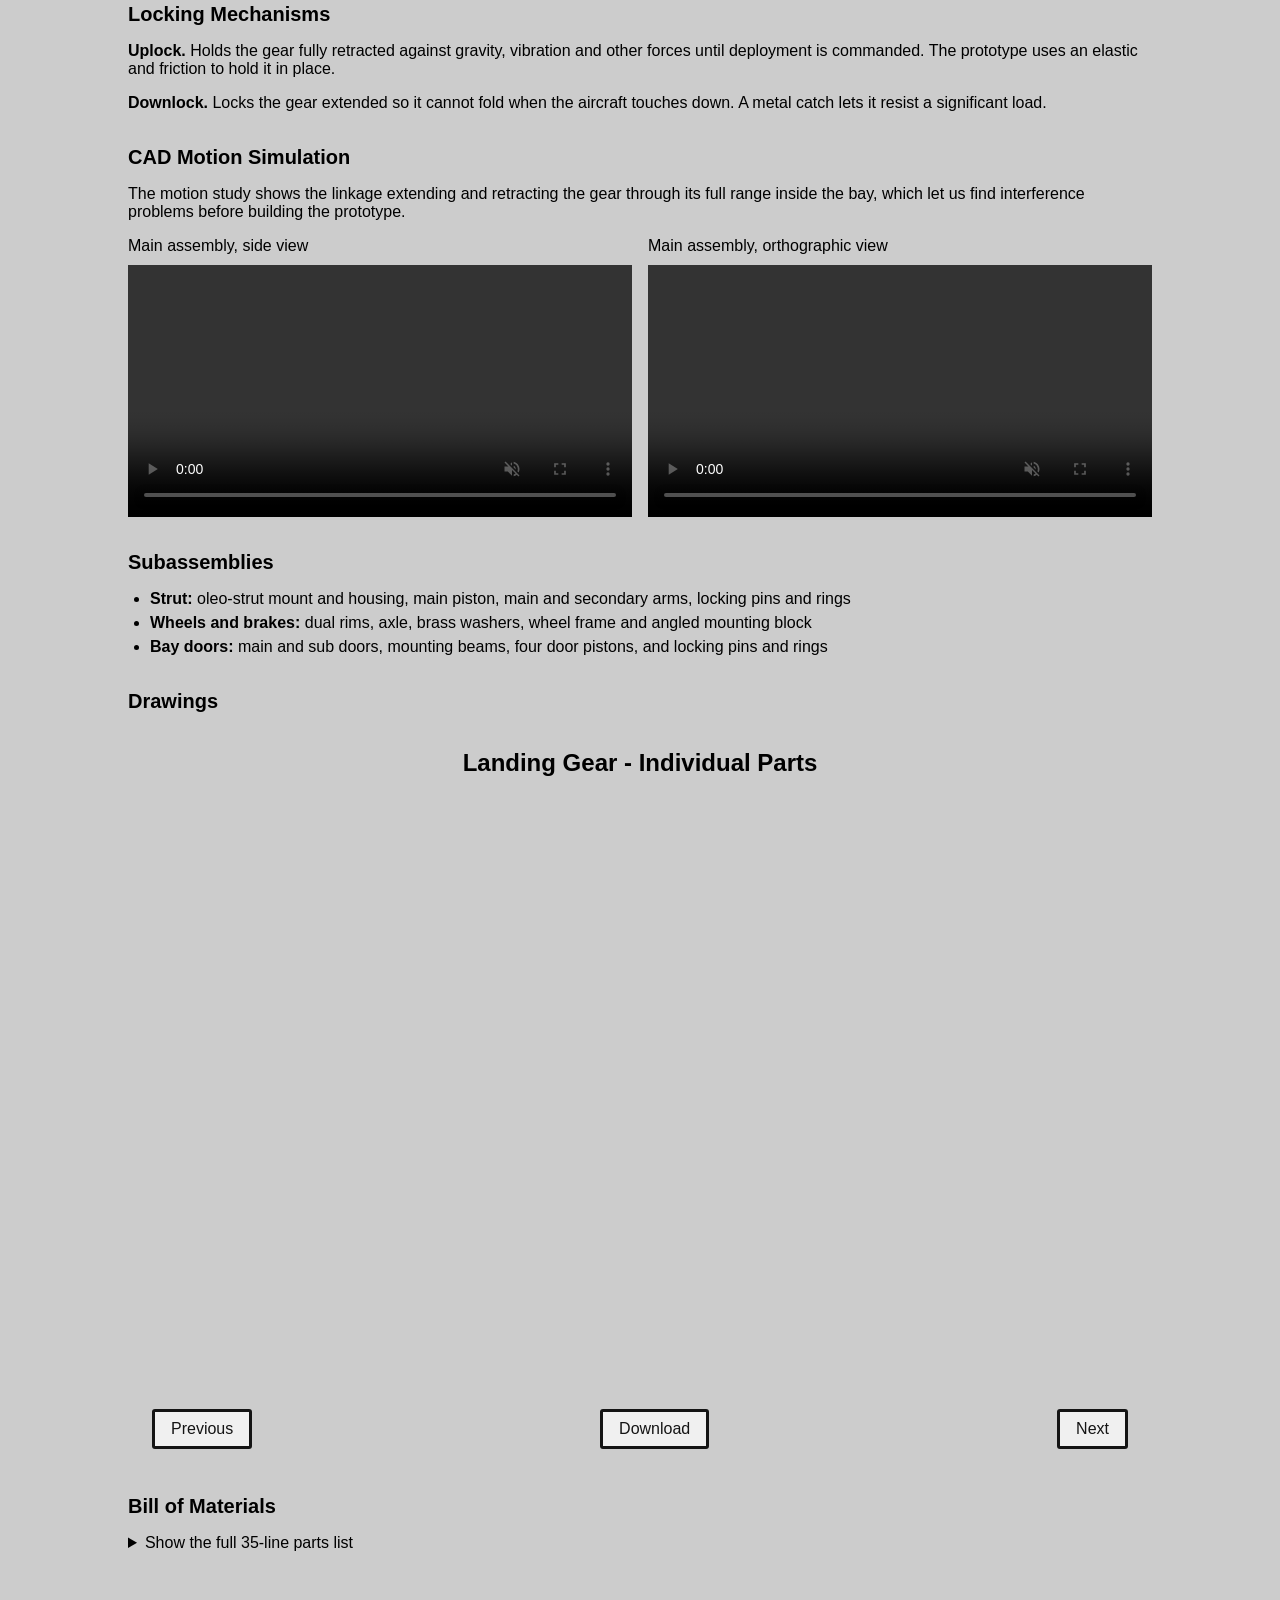
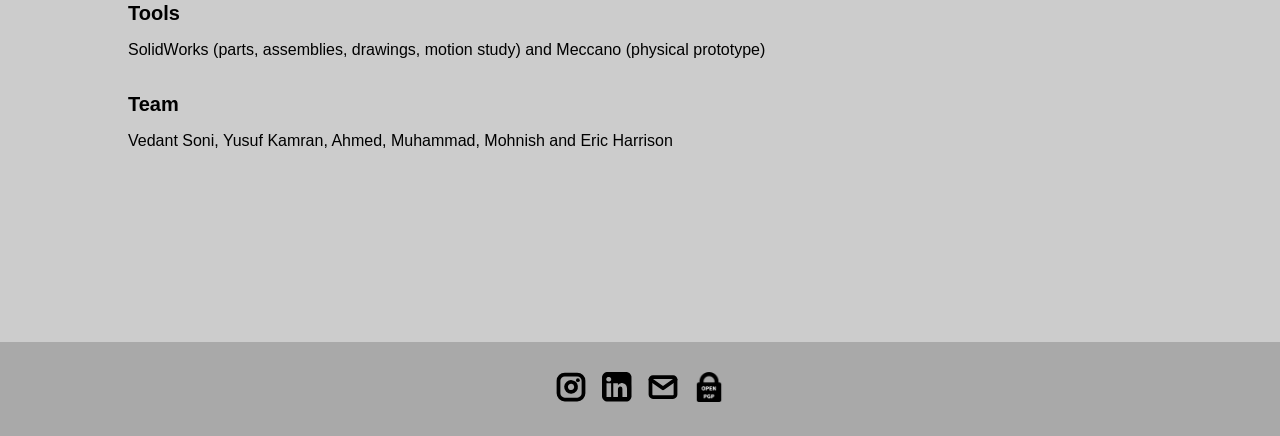
==== commit 9259c72c: "update project carosel and create project page template" ====
--- a/assets/pages/projects/landingGear/index.html
+++ b/assets/pages/projects/landingGear/index.html
@@ -11,55 +11,6 @@
   <link rel="stylesheet" href="/css/typography.css">
   <link rel="stylesheet" href="/css/utilities.css">
   <script defer src="/js/script.js"></script>
-
-  <!-- Only the few things the site stylesheets don't cover (section spacing, lists, tables).
-       Everything uses the site's own colour variables. -->
-  <style>
-    .project-section {
-      display: flex;
-      flex-direction: column;
-      gap: 16px;
-    }
-
-    .project-list {
-      margin: 0;
-      padding-left: 22px;
-      display: flex;
-      flex-direction: column;
-      gap: 6px;
-    }
-
-    .table-scroll {
-      overflow-x: auto;
-    }
-
-    .project-table {
-      width: 100%;
-      border-collapse: collapse;
-      color: var(--color-text);
-    }
-
-    .project-table th,
-    .project-table td {
-      text-align: left;
-      padding: 8px 12px;
-      border-bottom: 2px solid var(--color-text);
-      vertical-align: top;
-    }
-
-    .project-table th {
-      background-color: var(--color-button);
-    }
-
-    .bom-toggle>summary {
-      cursor: pointer;
-      margin-bottom: 16px;
-    }
-
-    video.gallery-image {
-      background: #000;
-    }
-  </style>
 </head>
 
 <body>
@@ -69,9 +20,6 @@
       <span class="nav-title">Eric Harrison</span>
     </a>
     <div class="nav-links">
-      <a class="button" href="/index.html#my-work-section">
-        <span class="button-text">My Projects</span>
-      </a>
       <a class="button" href="/assets/documents/Eric Harrison - Resume.pdf" target="_blank" rel="noopener">
         <span class="button-text">My Resume</span>
       </a>
@@ -223,9 +171,12 @@
             </iframe>
 
             <div style="display:flex;justify-content:space-between;padding:12px;">
-              <button onclick="projectPDFMove(-1)">❮ Previous</button>
-              <span id="project-pdf-counter"></span>
-              <button onclick="projectPDFMove(1)">Next ❯</button>
+              <a class="button" onclick="projectPDFMove(-1)">Previous</a>
+              <a id="project-pdf-download" class="button" href="" download>
+                <span>Download</span>
+                <span id="project-pdf-counter" hidden></span>
+              </a>
+              <a class="button" onclick="projectPDFMove(1)">Next</a>
             </div>
 
           </div>
@@ -242,6 +193,7 @@
 
               const viewer = document.getElementById("project-pdf-viewer");
               const counter = document.getElementById("project-pdf-counter");
+              const downloadLink = document.getElementById("project-pdf-download");
 
               async function loadPDFs() {
                 try {
@@ -271,6 +223,8 @@
               function showPDF() {
                 viewer.style.display = "block";
                 viewer.src = pdfs[current].path;
+                downloadLink.href = pdfs[current].path;
+                downloadLink.download = pdfs[current].name;
 
                 counter.textContent =
                   `${pdfs[current].name} (${current + 1}/${pdfs.length})`;
--- a/css/layout.css
+++ b/css/layout.css
@@ -38,7 +38,7 @@
 /* Main Page Layout */
 
 #main-content {
-  margin: 225px 200px;
+  margin: 15% 10%;
   display: flex;
   flex-direction: column;
   gap: 40px;
--- a/css/typography.css
+++ b/css/typography.css
@@ -44,4 +44,51 @@
   display: -webkit-box;
   -webkit-line-clamp: 1;
   -webkit-box-orient: vertical;
-}+}
+
+/* Project Page */
+
+ .project-section {
+      display: flex;
+      flex-direction: column;
+      gap: 16px;
+    }
+
+    .project-list {
+      margin: 0;
+      padding-left: 22px;
+      display: flex;
+      flex-direction: column;
+      gap: 6px;
+    }
+
+    .table-scroll {
+      overflow-x: auto;
+    }
+
+    .project-table {
+      width: 100%;
+      border-collapse: collapse;
+      color: var(--color-text);
+    }
+
+    .project-table th,
+    .project-table td {
+      text-align: left;
+      padding: 8px 12px;
+      border-bottom: 2px solid var(--color-text);
+      vertical-align: top;
+    }
+
+    .project-table th {
+      background-color: var(--color-button);
+    }
+
+    .bom-toggle>summary {
+      cursor: pointer;
+      margin-bottom: 16px;
+    }
+
+    video.gallery-image {
+      background: #000;
+    }
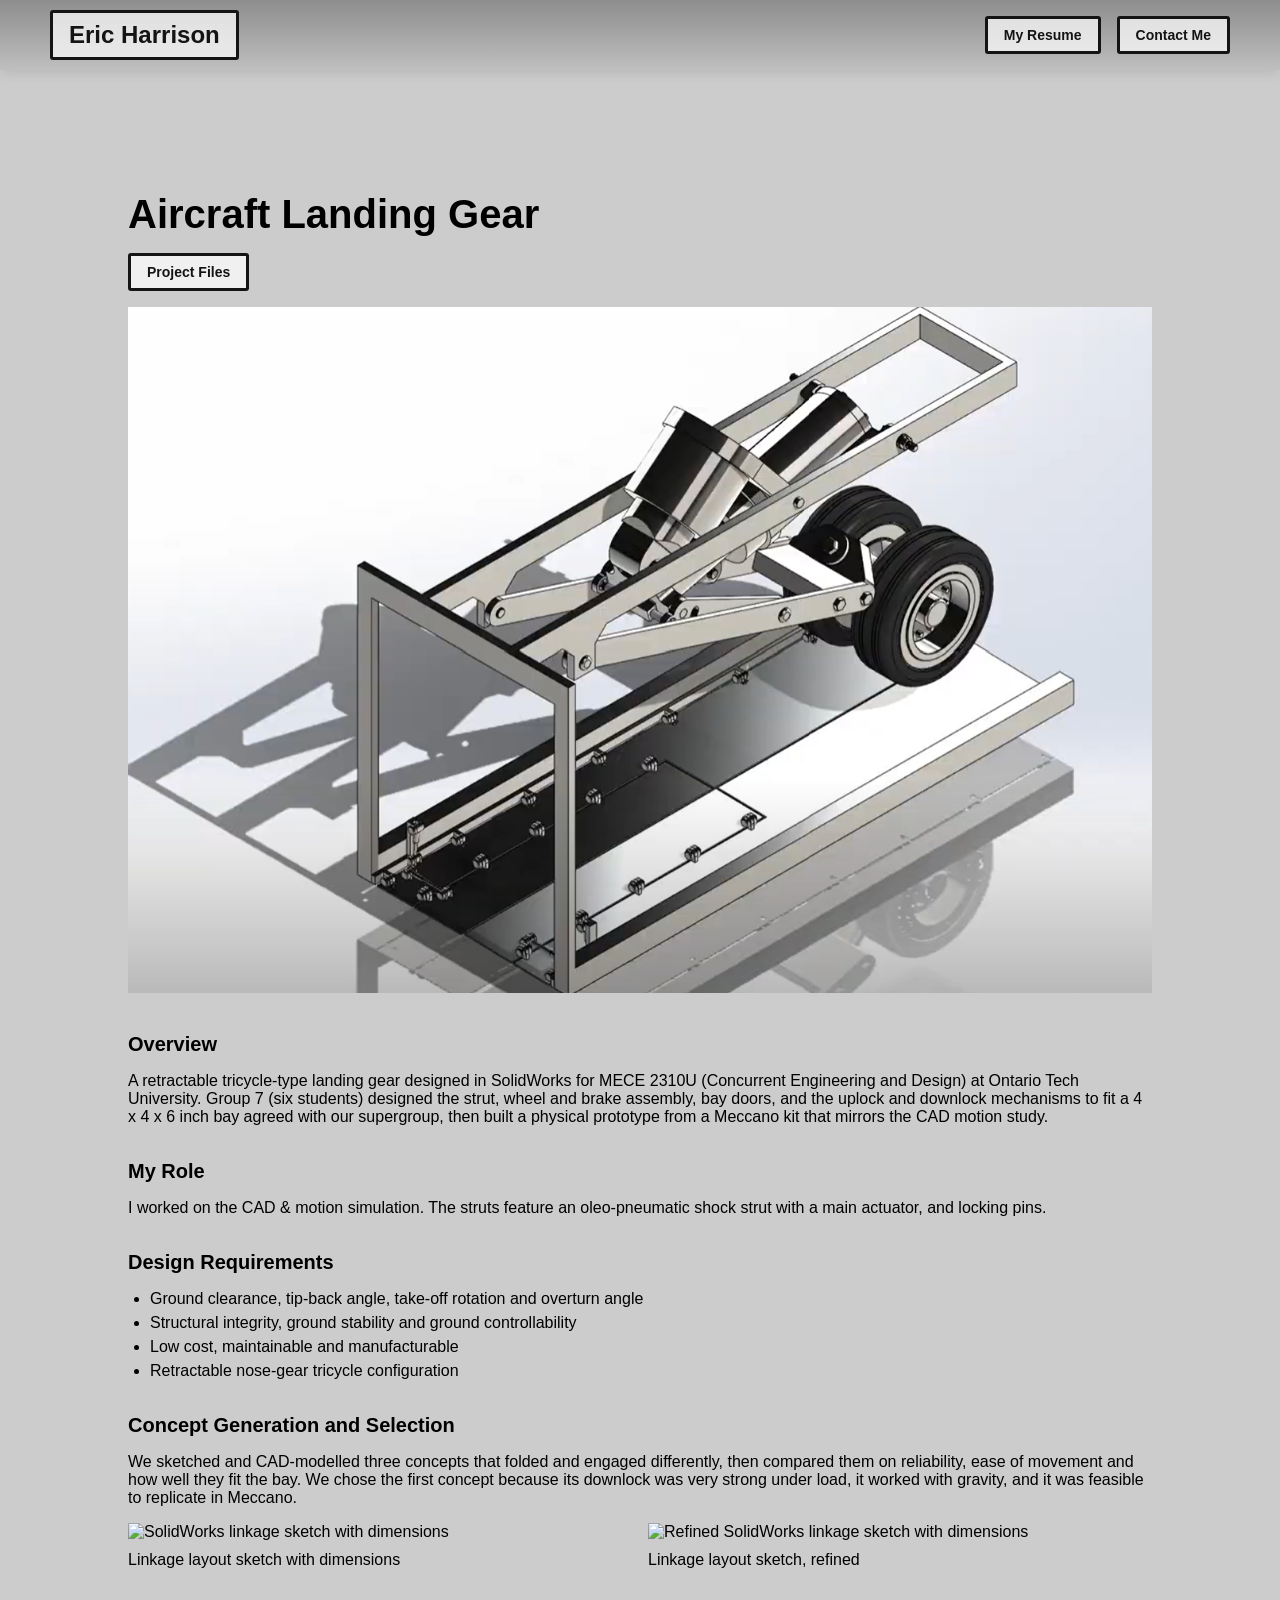
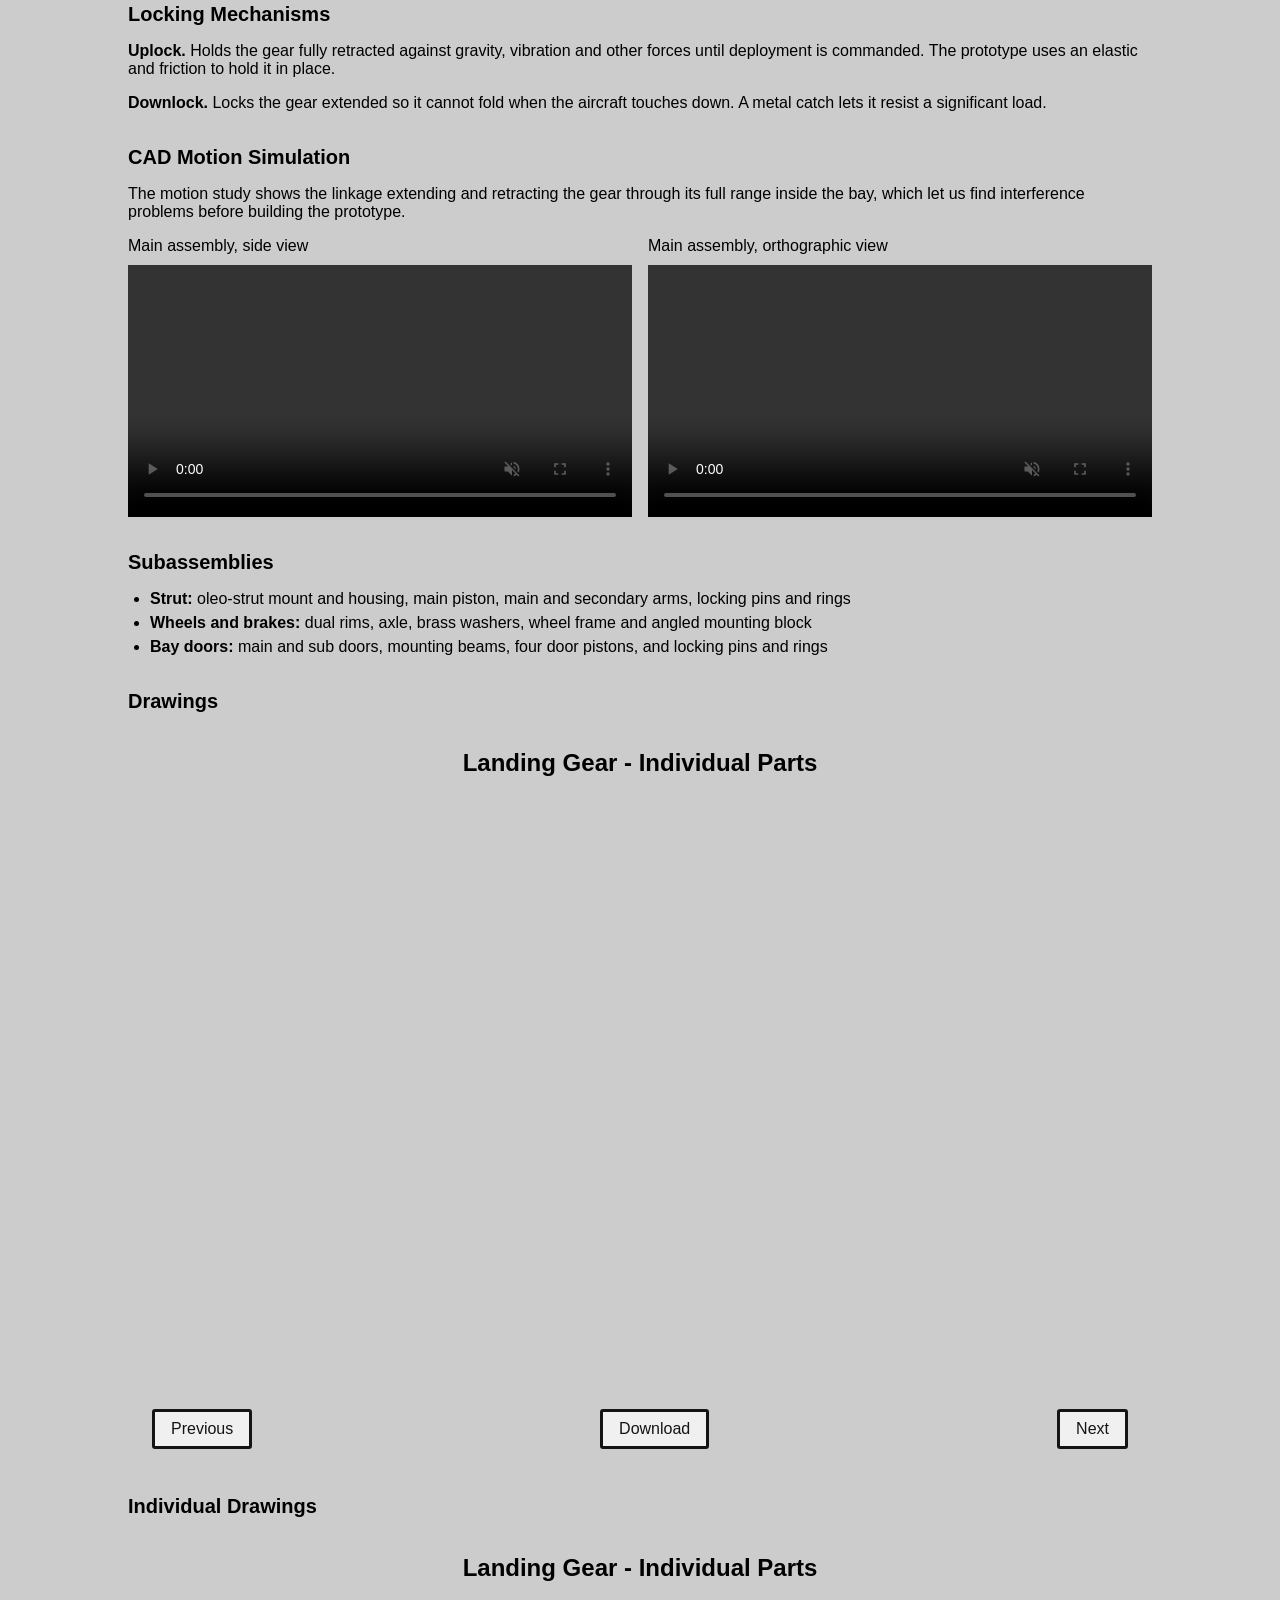
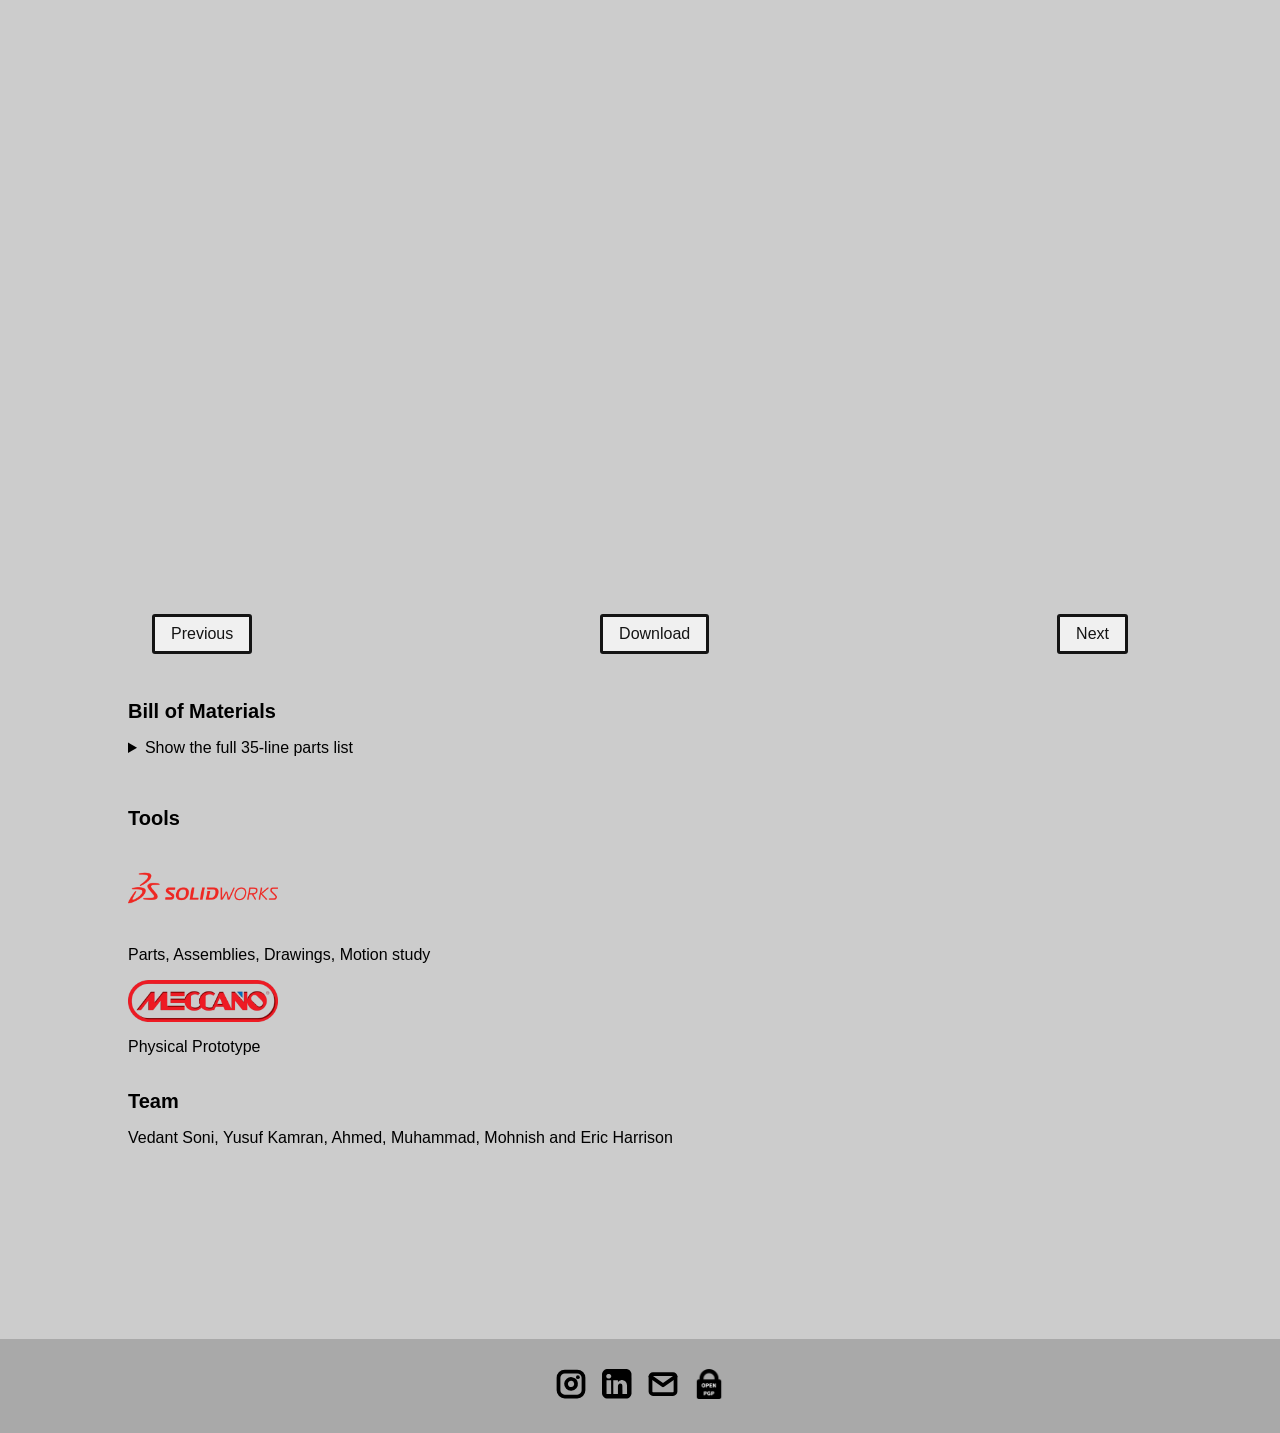
==== commit 15c243a7: "test push" ====
--- a/assets/pages/projects/landingGear/index.html
+++ b/assets/pages/projects/landingGear/index.html
@@ -163,20 +163,20 @@
 
         <div class="project-section">
           <span class="subheader-text">Drawings</span>
-          <div id="project-pdf-carousel" style="width:100%;max-width:1000px;margin:auto;text-align:center;">
+          <div id="project-pdf-carousel-subassemblies" style="width:100%;max-width:1000px;margin:auto;text-align:center;">
 
             <h2>Landing Gear - Individual Parts</h2>
 
-            <iframe id="project-pdf-viewer" style="width:100%;height:600px;border:0;">
+            <iframe id="project-pdf-viewer-subassemblies" style="width:100%;height:600px;border:0;">
             </iframe>
 
             <div style="display:flex;justify-content:space-between;padding:12px;">
-              <a class="button" onclick="projectPDFMove(-1)">Previous</a>
-              <a id="project-pdf-download" class="button" href="" download>
+              <a class="button" id="project-pdf-previous-subassemblies">Previous</a>
+              <a id="project-pdf-download-subassemblies" class="button" href="" download>
                 <span>Download</span>
-                <span id="project-pdf-counter" hidden></span>
+                <span id="project-pdf-counter-subassemblies" hidden></span>
               </a>
-              <a class="button" onclick="projectPDFMove(1)">Next</a>
+              <a class="button" id="project-pdf-next-subassemblies">Next</a>
             </div>
 
           </div>
@@ -191,9 +191,11 @@
               let pdfs = [];
               let current = 0;
 
-              const viewer = document.getElementById("project-pdf-viewer");
-              const counter = document.getElementById("project-pdf-counter");
-              const downloadLink = document.getElementById("project-pdf-download");
+              const viewer = document.getElementById("project-pdf-viewer-subassemblies");
+              const counter = document.getElementById("project-pdf-counter-subassemblies");
+              const downloadLink = document.getElementById("project-pdf-download-subassemblies");
+              const previousButton = document.getElementById("project-pdf-previous-subassemblies");
+              const nextButton = document.getElementById("project-pdf-next-subassemblies");
 
               async function loadPDFs() {
                 try {
@@ -230,22 +232,108 @@
                   `${pdfs[current].name} (${current + 1}/${pdfs.length})`;
               }
 
-              window.projectPDFMove = function (direction) {
+              function movePDF(direction) {
                 if (!pdfs.length) return;
 
                 current = (current + direction + pdfs.length) % pdfs.length;
                 showPDF();
-              };
+              }
+
+              previousButton.addEventListener("click", () => movePDF(-1));
+              nextButton.addEventListener("click", () => movePDF(1));
 
               await loadPDFs();
-
-              setInterval(() => {
-                if (pdfs.length) projectPDFMove(1);
-              }, 8000);
 
             })();
           </script>
 
+        </div>
+
+        <div class="project-section">
+          <span class="subheader-text">Individual Drawings</span>
+          <div id="project-pdf-carousel-individual-parts" style="width:100%;max-width:1000px;margin:auto;text-align:center;">
+
+            <h2>Landing Gear - Individual Parts</h2>
+
+            <iframe id="project-pdf-viewer-individual-parts" style="width:100%;height:600px;border:0;">
+            </iframe>
+
+            <div style="display:flex;justify-content:space-between;padding:12px;">
+              <a class="button" id="project-pdf-previous-individual-parts">Previous</a>
+              <a id="project-pdf-download-individual-parts" class="button" href="" download>
+                <span>Download</span>
+                <span id="project-pdf-counter-individual-parts" hidden></span>
+              </a>
+              <a class="button" id="project-pdf-next-individual-parts">Next</a>
+            </div>
+
+          </div>
+
+          <script>
+            (async function () {
+
+              // SELECT PROJECT AND CATEGORY
+              const PROJECT_NAME = "landingGear";
+              const CATEGORY_NAME = "individualParts";
+
+              let pdfs = [];
+              let current = 0;
+
+              const viewer = document.getElementById("project-pdf-viewer-individual-parts");
+              const counter = document.getElementById("project-pdf-counter-individual-parts");
+              const downloadLink = document.getElementById("project-pdf-download-individual-parts");
+              const previousButton = document.getElementById("project-pdf-previous-individual-parts");
+              const nextButton = document.getElementById("project-pdf-next-individual-parts");
+
+              async function loadPDFs() {
+                try {
+                  const response = await fetch("/pdf-list.json");
+
+                  if (!response.ok) throw new Error("JSON unavailable");
+
+                  const data = await response.json();
+
+                  // Select only the requested project and category
+                  pdfs = data[PROJECT_NAME]?.[CATEGORY_NAME] || [];
+
+                  if (pdfs.length > 0) {
+                    current = 0;
+                    showPDF();
+                  } else {
+                    viewer.style.display = "none";
+                    counter.textContent = "No PDFs found.";
+                  }
+
+                } catch (error) {
+                  console.error(error);
+                  counter.textContent = "Unable to load PDFs.";
+                }
+              }
+
+              function showPDF() {
+                viewer.style.display = "block";
+                viewer.src = pdfs[current].path;
+                downloadLink.href = pdfs[current].path;
+                downloadLink.download = pdfs[current].name;
+
+                counter.textContent =
+                  `${pdfs[current].name} (${current + 1}/${pdfs.length})`;
+              }
+
+              function movePDF(direction) {
+                if (!pdfs.length) return;
+
+                current = (current + direction + pdfs.length) % pdfs.length;
+                showPDF();
+              }
+
+              previousButton.addEventListener("click", () => movePDF(-1));
+              nextButton.addEventListener("click", () => movePDF(1));
+
+              await loadPDFs();
+
+            })();
+          </script>
         </div>
 
         <div class="project-section">
@@ -445,8 +533,10 @@
 
         <div class="project-section">
           <span class="subheader-text">Tools</span>
-          <div class="body-text">SolidWorks (parts, assemblies, drawings, motion study) and Meccano (physical prototype)
-          </div>
+          <img class="tool-logo" src="/assets/images/SolidWorks-Logo-3708948125.png">
+          <div class="body-text">Parts, Assemblies, Drawings, Motion study</div>
+          <img class="tool-logo" src="/assets/images/Meccanologo.png">
+          <div class="body-text">Physical Prototype</div>
         </div>
 
         <div class="project-section">
--- a/css/layout.css
+++ b/css/layout.css
@@ -143,8 +143,10 @@
 .education-logo{
   width: 20px;
   height: 20px;
-}
-
+}.tool-logo{
+  width: 150px;
+  height:auto;
+}
 .projects-container {
   display: flex;
   gap: 34px 16px;
--- a/css/typography.css
+++ b/css/typography.css
@@ -91,4 +91,4 @@
 
     video.gallery-image {
       background: #000;
-    }+    }
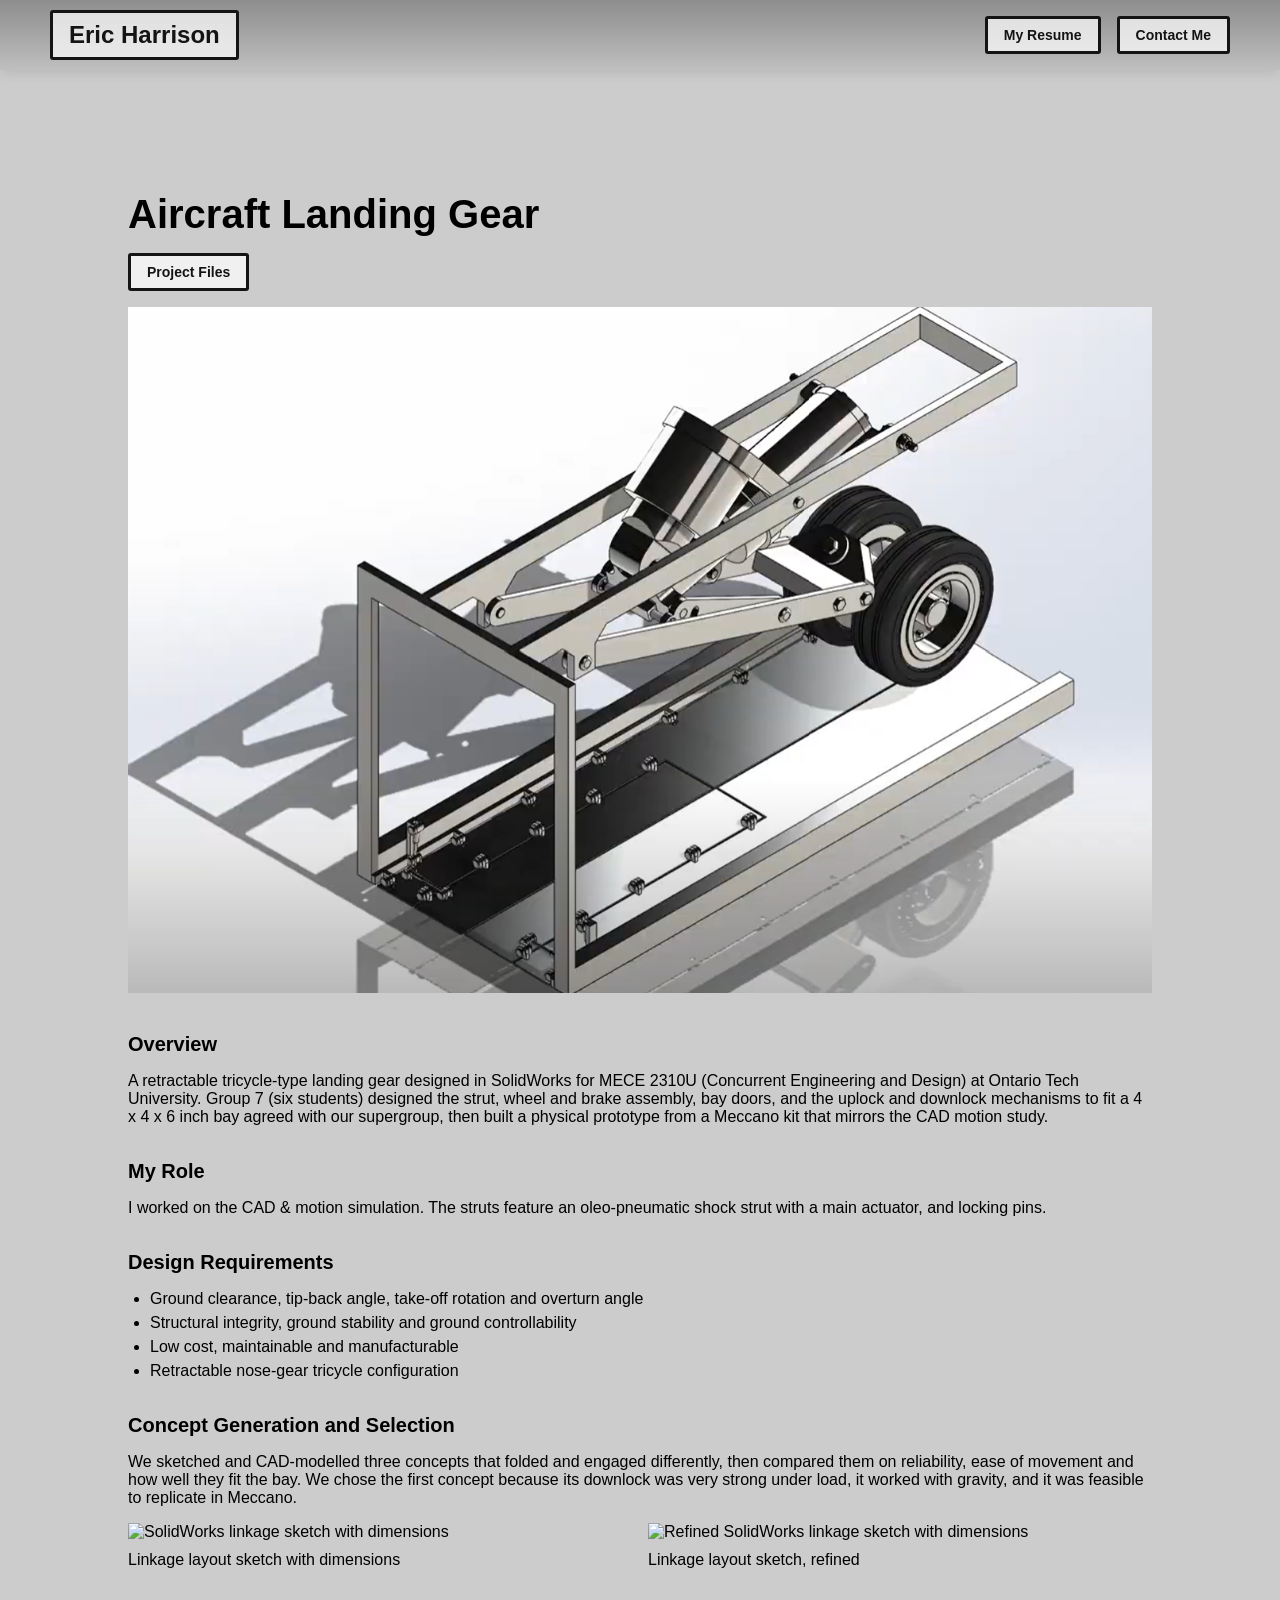
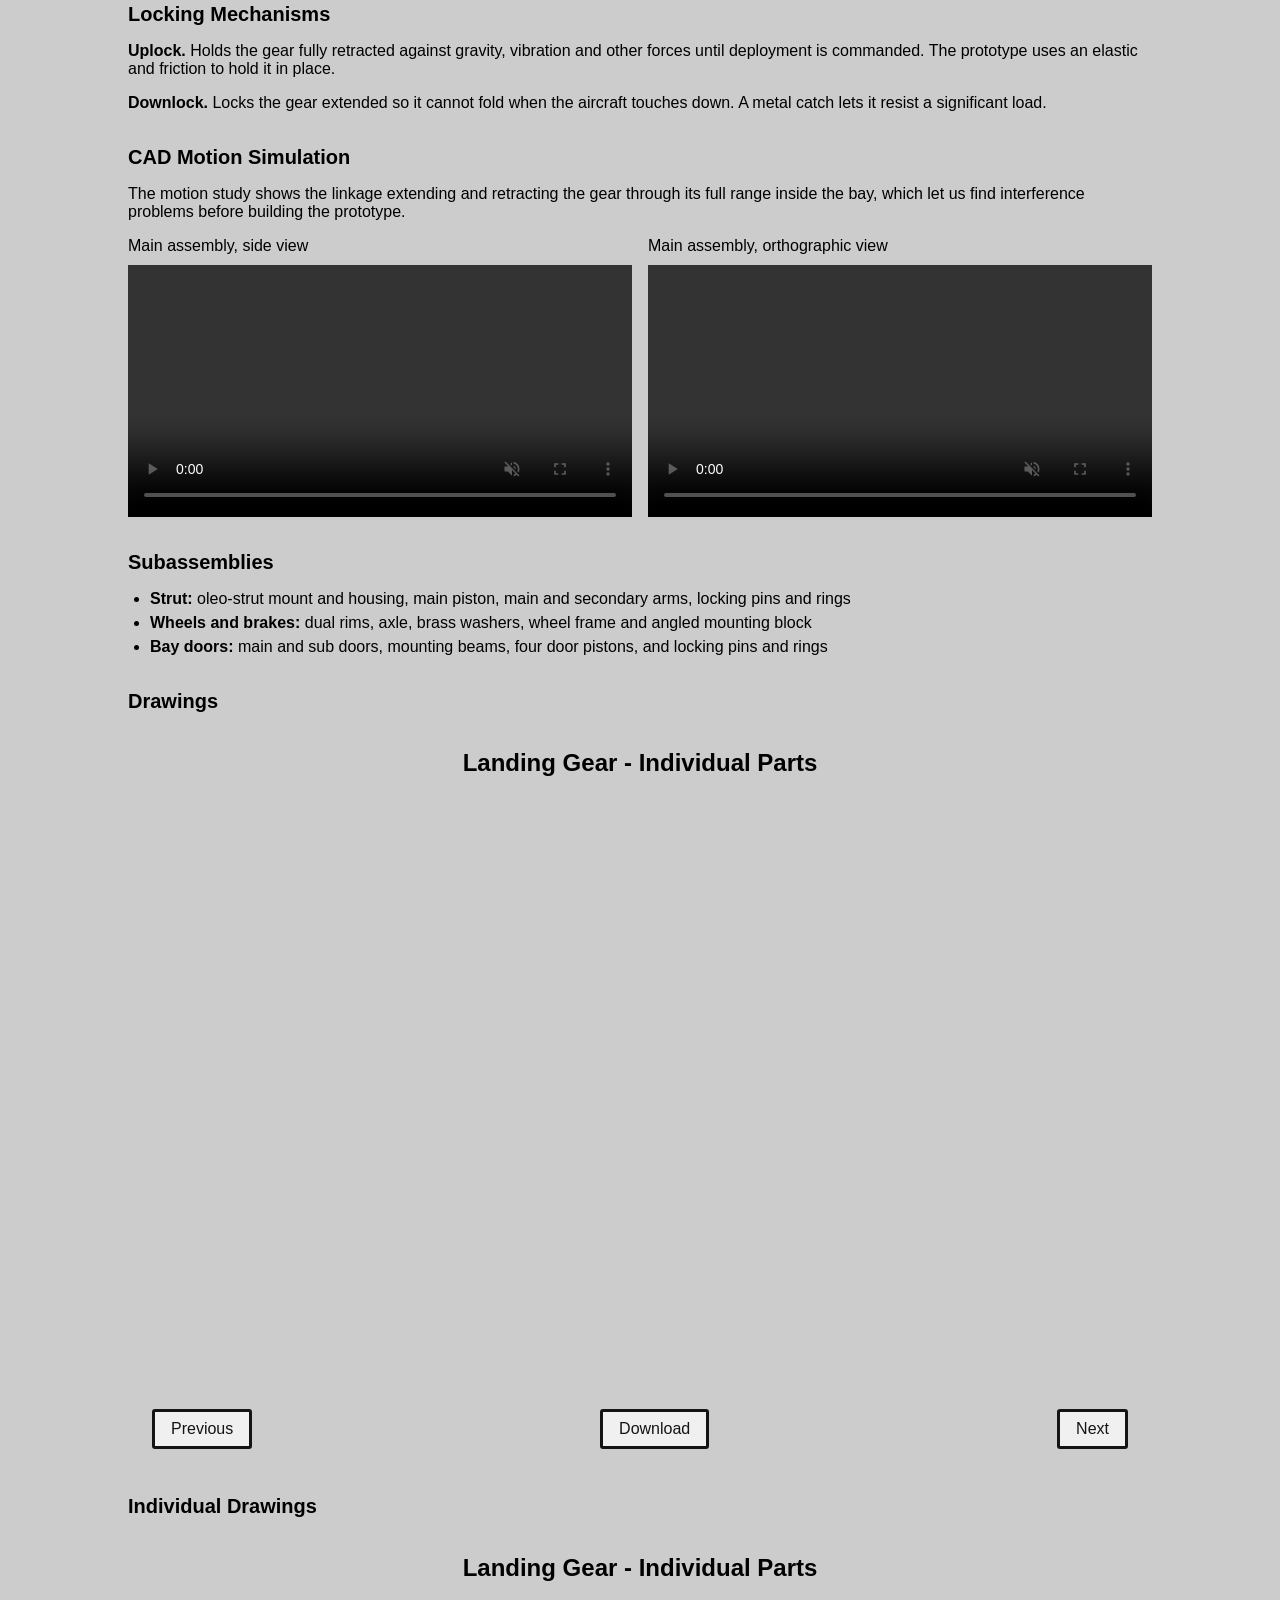
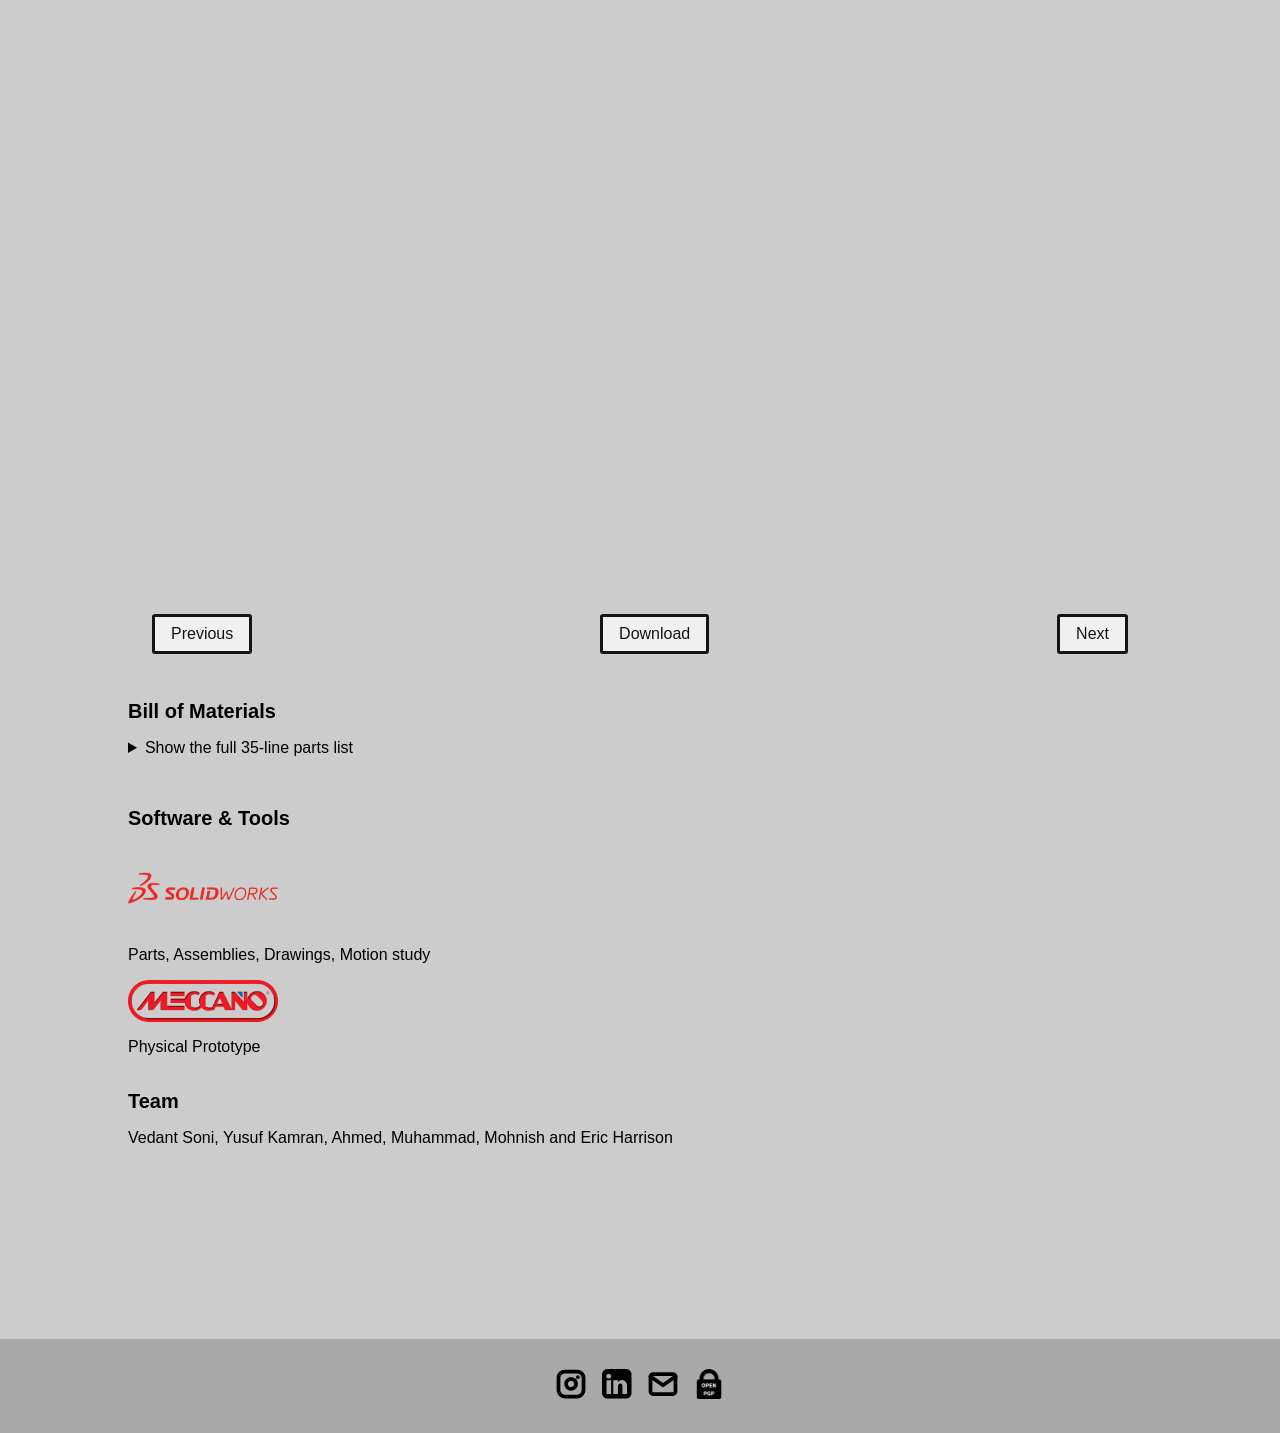
==== commit a194d61d: "update profile image away from template" ====
--- a/assets/pages/projects/landingGear/index.html
+++ b/assets/pages/projects/landingGear/index.html
@@ -3,7 +3,7 @@
 
 <head>
   <meta charset="utf-8">
-  <link rel="icon" href="/assets/images/1311.png" />
+  <link rel="icon" href="/assets/images/bitmoji.png" />
   <title>Aircraft Landing Gear</title>
   <meta name="description" content="Aircraft landing gear system designed in SolidWorks - Eric Harrison's Portfolio.">
   <meta name="viewport" content="width=device-width, initial-scale=1" />
@@ -37,6 +37,7 @@
         aria-label="Close contact options">&times;</button>
     </div>
     <div class="contact-methods">
+      <a href="https://linktr.ee/EricMHarrison">Linketree</a>
       <a href="mailto:harrison.eric.michael@gmail.com">Email</a>
       <a href="https://www.linkedin.com/in/eric-harrison-99a19339a" target="_blank" rel="noopener">LinkedIn</a>
       <a href="https://github.com/EricMichHarrison" target="_blank" rel="noopener">GitHub</a>
@@ -532,7 +533,7 @@
         </div>
 
         <div class="project-section">
-          <span class="subheader-text">Tools</span>
+          <span class="subheader-text">Software & Tools</span>
           <img class="tool-logo" src="/assets/images/SolidWorks-Logo-3708948125.png">
           <div class="body-text">Parts, Assemblies, Drawings, Motion study</div>
           <img class="tool-logo" src="/assets/images/Meccanologo.png">
--- a/css/layout.css
+++ b/css/layout.css
@@ -143,7 +143,8 @@
 .education-logo{
   width: 20px;
   height: 20px;
-}.tool-logo{
+}
+.tool-logo{
   width: 150px;
   height:auto;
 }
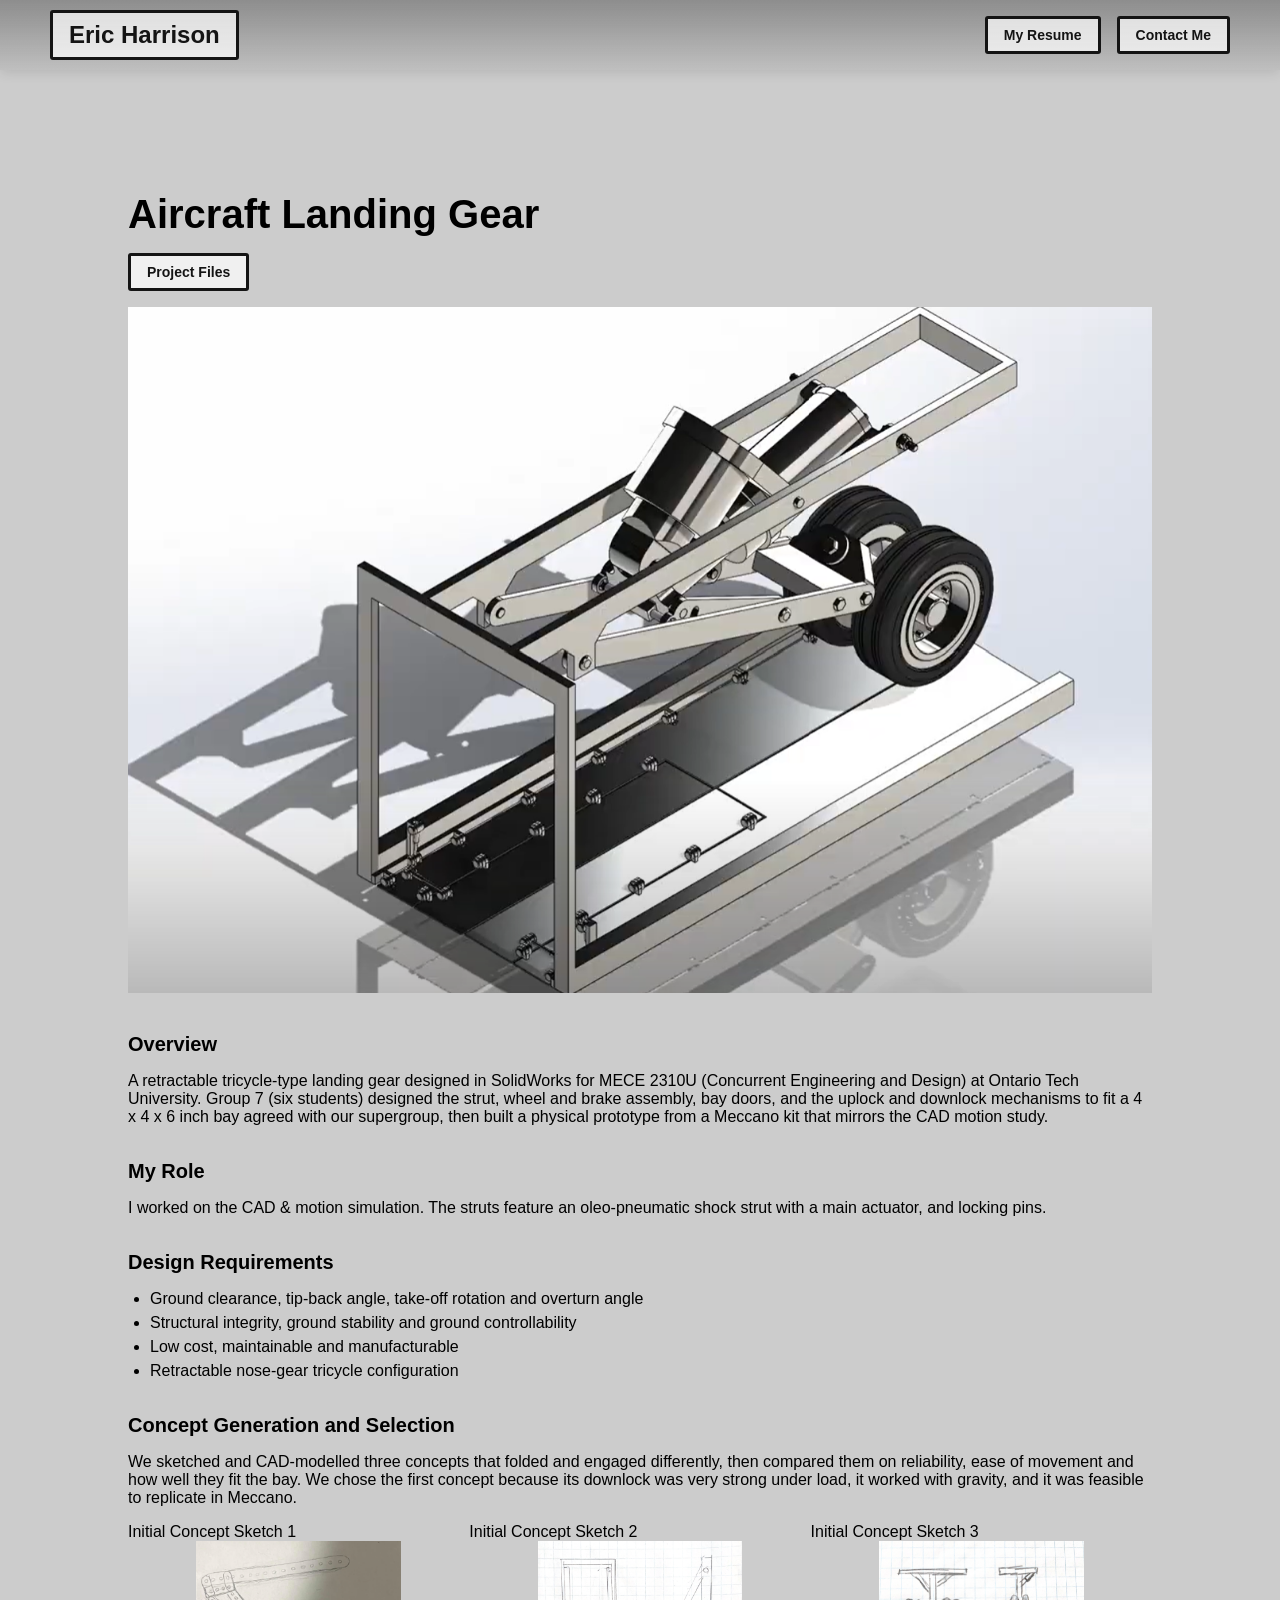
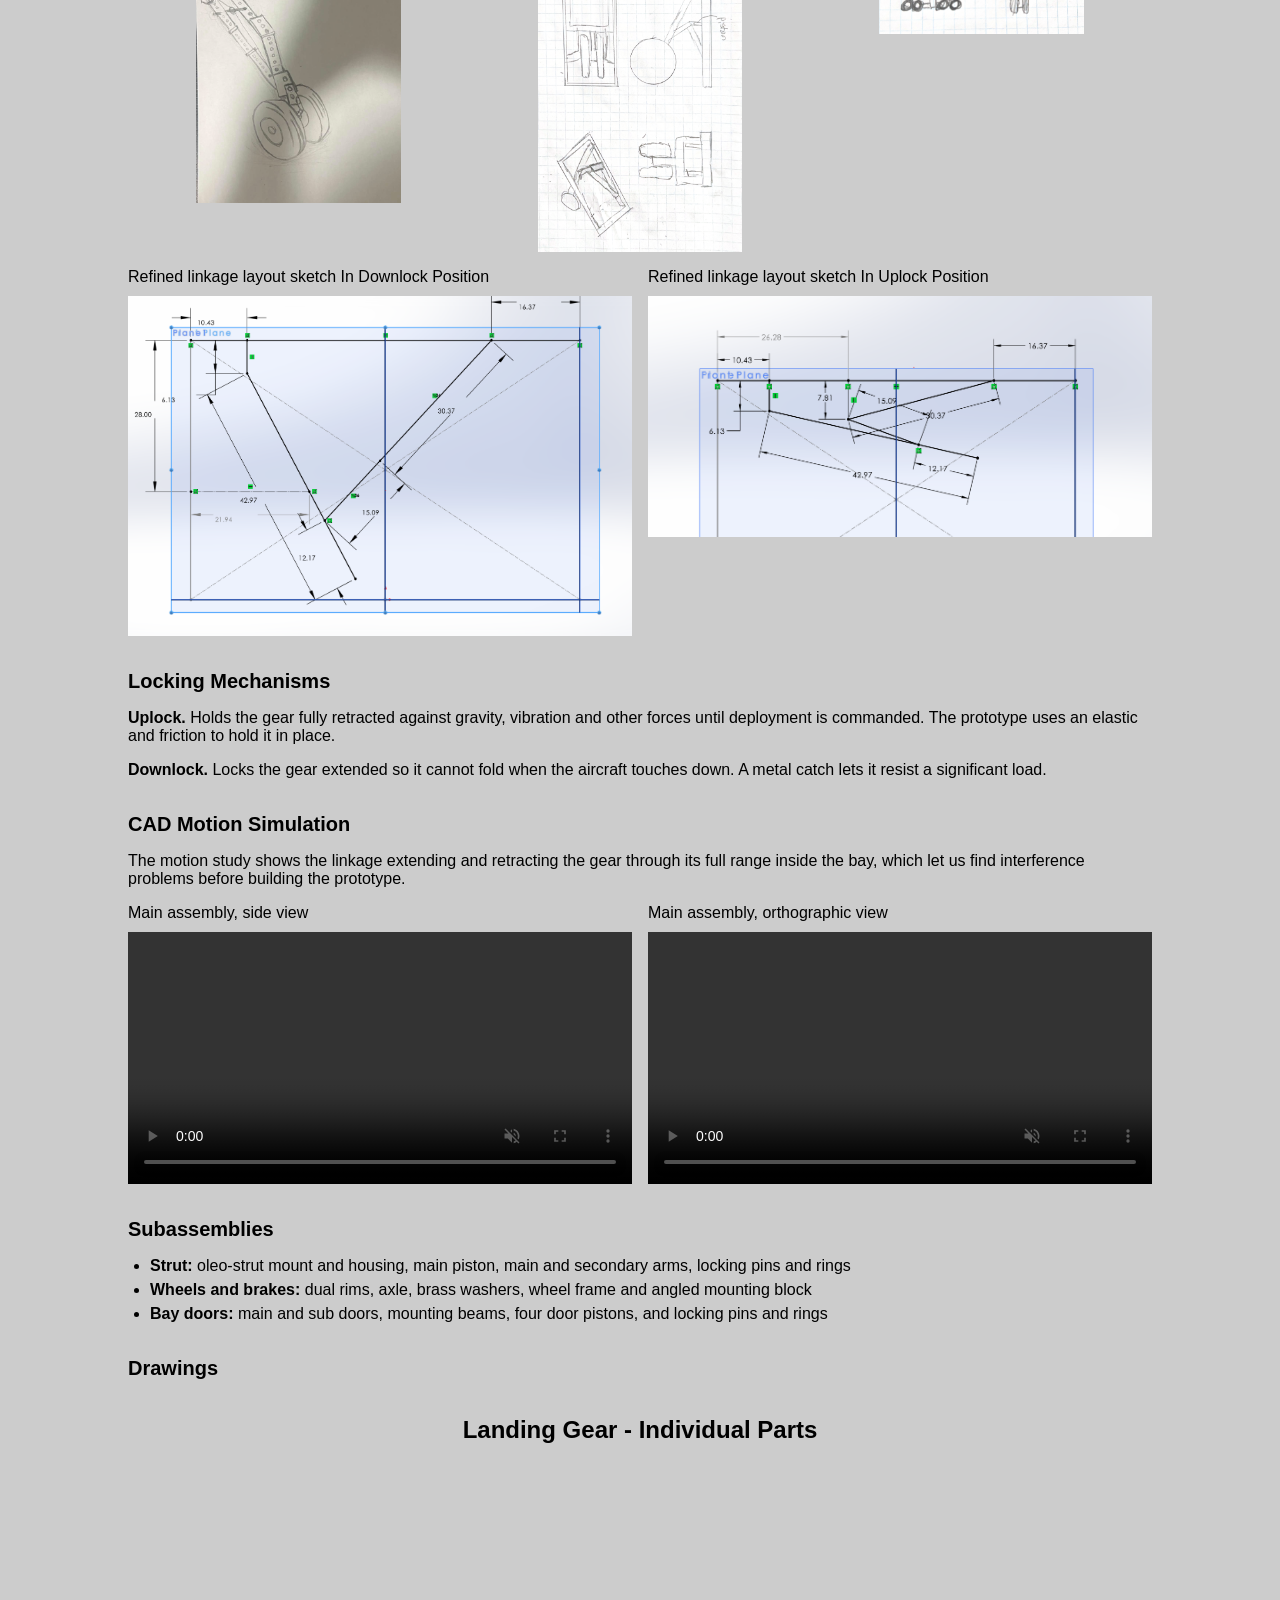
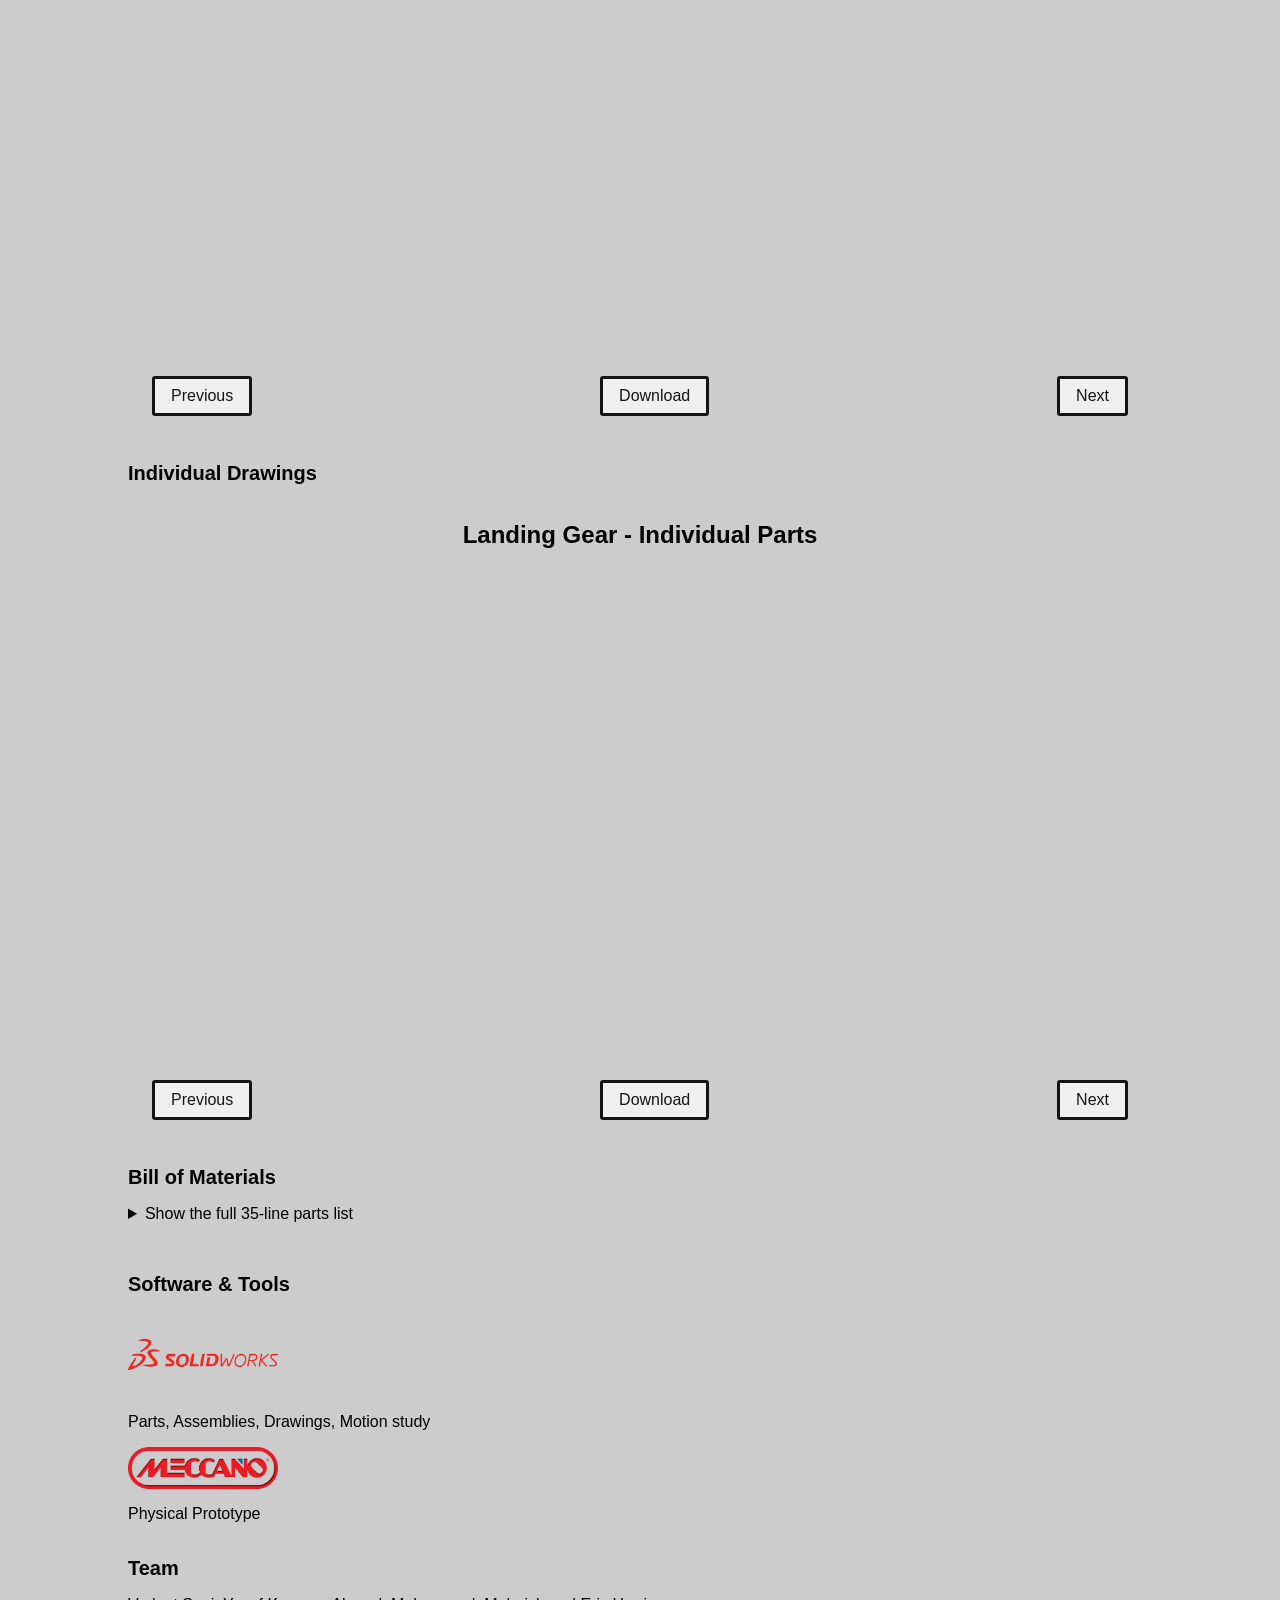
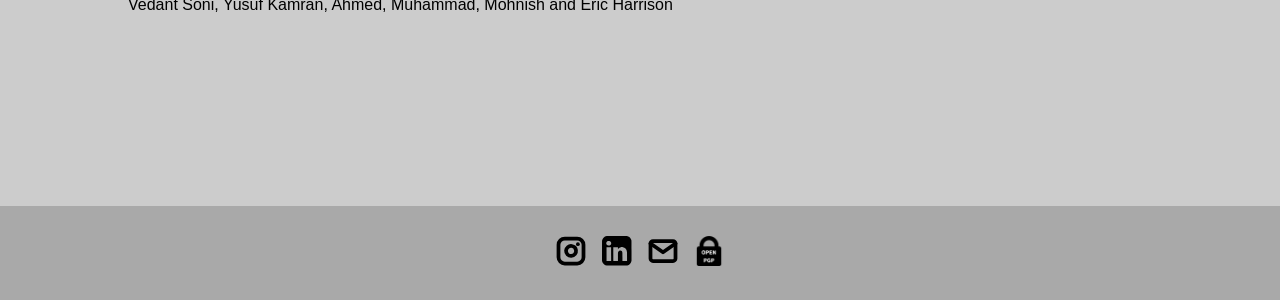
==== commit 0b72876f: "add files for scissorlift project and update landing gear concept sketches" ====
--- a/assets/pages/projects/landingGear/index.html
+++ b/assets/pages/projects/landingGear/index.html
@@ -104,18 +104,45 @@
             reliability, ease of movement and how well they fit the bay. We chose the first concept because its
             downlock was very strong under load, it worked with gravity, and it was feasible to replicate in Meccano.
           </div>
+          <div class="concept-container">
+            <div class="concept-content">
+                            <span class="body-text">Initial Concept Sketch 1</span>
+
+              <img class="concept-image" src="/assets/images/conceptSketch1.png"
+                alt="Initial Concept Sketch 1">
+
+            </div>
+            <div class="concept-content">
+                            <span class="body-text">Initial Concept Sketch 2</span>
+
+              <img class="concept-image" src="/assets/images/conceptSketch2.png"
+                alt="Initial Concept Sketch 2">
+
+            </div>
+            <div class="concept-content">
+                            <span class="body-text">Initial Concept Sketch 3</span>
+
+              <img class="concept-image" src="/assets/images/conceptSketch3.png"
+                alt="Initial Concept Sketch 3">
+
+            </div>
+          </div>
           <div class="project-gallery-content">
             <div class="gallery-image-container half-width">
-              <img class="gallery-image" src="/assets/images/landing-gear-sketch-1.png"
-                alt="SolidWorks linkage sketch with dimensions">
-              <span class="body-text">Linkage layout sketch with dimensions</span>
+                            <span class="body-text">Refined linkage layout sketch In Downlock Position</span>
+
+              <img class="gallery-image" src="/assets/images/downlockGeneralDim.png"
+                alt="SolidWorks linkage sketch in Downlock Position">
+
             </div>
             <div class="gallery-image-container half-width">
-              <img class="gallery-image" src=/assets/images/landing-gear-sketch-2.png"
+                            <span class="body-text">Refined linkage layout sketch In Uplock Position</span>
+
+              <img class="gallery-image" src="/assets/images/uplockGeneralDim.png"
                 alt="Refined SolidWorks linkage sketch with dimensions">
-              <span class="body-text">Linkage layout sketch, refined</span>
-            </div>
-          </div>
+            </div>
+          </div>
+
         </div>
 
         <div class="project-section">
@@ -139,12 +166,12 @@
           <div class="project-gallery-content">
             <div class="gallery-image-container half-width">
               <span class="body-text">Main assembly, side view</span>
-              <video class="gallery-image" controls muted loop playsinline preload="metadata"
+              <video class="gallery-image" autoplay controls muted loop playsinline preload="metadata"
                 src="/assets//Videos/Main Assembly Side.mp4#t=0"></video>
             </div>
             <div class="gallery-image-container half-width">
               <span class="body-text">Main assembly, orthographic view</span>
-              <video class="gallery-image" controls muted loop playsinline preload="metadata"
+              <video class="gallery-image" autoplay controls muted loop playsinline preload="metadata"
                 src="/assets/Videos/Main Assembly Orthographic.mp4#t=0"></video>
             </div>
           </div>
@@ -164,11 +191,12 @@
 
         <div class="project-section">
           <span class="subheader-text">Drawings</span>
-          <div id="project-pdf-carousel-subassemblies" style="width:100%;max-width:1000px;margin:auto;text-align:center;">
+          <div id="project-pdf-carousel-subassemblies"
+            style="width:100%;max-width:1000px;margin:auto;text-align:center;">
 
             <h2>Landing Gear - Individual Parts</h2>
 
-            <iframe id="project-pdf-viewer-subassemblies" style="width:100%;height:600px;border:0;">
+            <iframe id="project-pdf-viewer-subassemblies" style="width:100%;height:500px;border:0;">
             </iframe>
 
             <div style="display:flex;justify-content:space-between;padding:12px;">
@@ -252,11 +280,12 @@
 
         <div class="project-section">
           <span class="subheader-text">Individual Drawings</span>
-          <div id="project-pdf-carousel-individual-parts" style="width:100%;max-width:1000px;margin:auto;text-align:center;">
+          <div id="project-pdf-carousel-individual-parts"
+            style="width:100%;max-width:1000px;margin:auto;text-align:center;">
 
             <h2>Landing Gear - Individual Parts</h2>
 
-            <iframe id="project-pdf-viewer-individual-parts" style="width:100%;height:600px;border:0;">
+            <iframe id="project-pdf-viewer-individual-parts" style="width:100%;height:500px;border:0;">
             </iframe>
 
             <div style="display:flex;justify-content:space-between;padding:12px;">
--- a/css/layout.css
+++ b/css/layout.css
@@ -1,8 +1,9 @@
 * {
   box-sizing: border-box;
 }
+
 /* main colour variables */
-:root { 
+:root {
   --color-page-background: rgba(202, 202, 202, 0.96);
   --color-text: #141414;
   --color-navbar-light: rgba(139, 139, 139, 0.2);
@@ -107,15 +108,16 @@
 .education-date-text {
   display: flex;
   flex-direction: column;
-align-items: right;
-}
+  align-items: right;
+}
+
 .education-title-bar {
   width: 100%;
   padding: 10px 50px;
   display: flex;
   flex-direction: row;
   align-items: center;
-   gap: 70%;
+  gap: 70%;
 }
 
 /* Project Section */
@@ -124,6 +126,7 @@
   flex-direction: column;
   gap: 16px;
 }
+
 #my-hobbies-section {
   display: flex;
   flex-direction: column;
@@ -137,45 +140,47 @@
   border-radius: 5px;
   border-color: black;
   border-style: solid;
-  padding:10px;
-}
-
-.education-logo{
+  padding: 10px;
+}
+
+.education-logo {
   width: 20px;
   height: 20px;
 }
-.tool-logo{
+
+.tool-logo {
   width: 150px;
-  height:auto;
-}
+  height: auto;
+}
+
 .projects-container {
   display: flex;
   gap: 34px 16px;
   flex-wrap: wrap;
 }
 
-    /* Project Cards */
-
-    .project-card {
-      max-width: calc((100% - 32px) / 3);
-      display: flex;
-      flex-direction: column;
-      gap: 34px;
-    }
-
-    .project-card-text-container {
-      flex-direction: column;
-      display: flex;
-      gap: 16px
-    }
-
-    .project-image {
-      width: 100%;
-      height: 360px;
-      object-fit: cover;
-      object-position: center;
-      border-radius: 6px;
-    }
+/* Project Cards */
+
+.project-card {
+  max-width: calc((100% - 32px) / 3);
+  display: flex;
+  flex-direction: column;
+  gap: 34px;
+}
+
+.project-card-text-container {
+  flex-direction: column;
+  display: flex;
+  gap: 16px
+}
+
+.project-image {
+  width: 100%;
+  height: 360px;
+  object-fit: cover;
+  object-position: center;
+  border-radius: 6px;
+}
 
 
 
@@ -205,34 +210,52 @@
   gap: 34px;
 }
 
-    /* Project Gallery */
-
-    #project-gallery {
-      display: flex;
-      flex-direction: column;
-      gap: 16px;
-    }
-
-    .project-gallery-content {
-      display: flex;
-      flex-wrap: wrap;
-      gap: 34px 16px;
-    }
-
-    .gallery-image-container {
-      width: 100%;
-      display: flex;
-      flex-direction: column;
-      gap: 10px;
-    }
-
-    .gallery-image-container.half-width {
-      width: calc((100% - 16px) / 2);
-    }
-
-    .gallery-image {
-      width: 100%;
-      height: auto;
-    }
-
-
+/* Project Gallery */
+
+#project-gallery {
+  display: flex;
+  flex-direction: column;
+  gap: 16px;
+}
+
+.project-gallery-content {
+  display: flex;
+  flex-wrap: wrap;
+  gap: 34px 16px;
+}
+
+.gallery-image-container {
+  width: 100%;
+  display: flex;
+  flex-direction: column;
+  gap: 10px;
+}
+
+
+.gallery-image-container.half-width {
+  width: calc((100% - 16px) / 2);
+}
+
+.gallery-image {
+  width: 100%;
+  height: auto;
+}
+
+.concept-content {
+  float: left;
+  width: 33.33%;
+  align-items: center;
+}
+
+.concept-image {
+  display: block;
+  margin-left: auto;
+  margin-right: auto;
+  width: 60%;
+}
+
+.concept-container {
+    content: "";
+  display: table;
+  clear: both;
+}
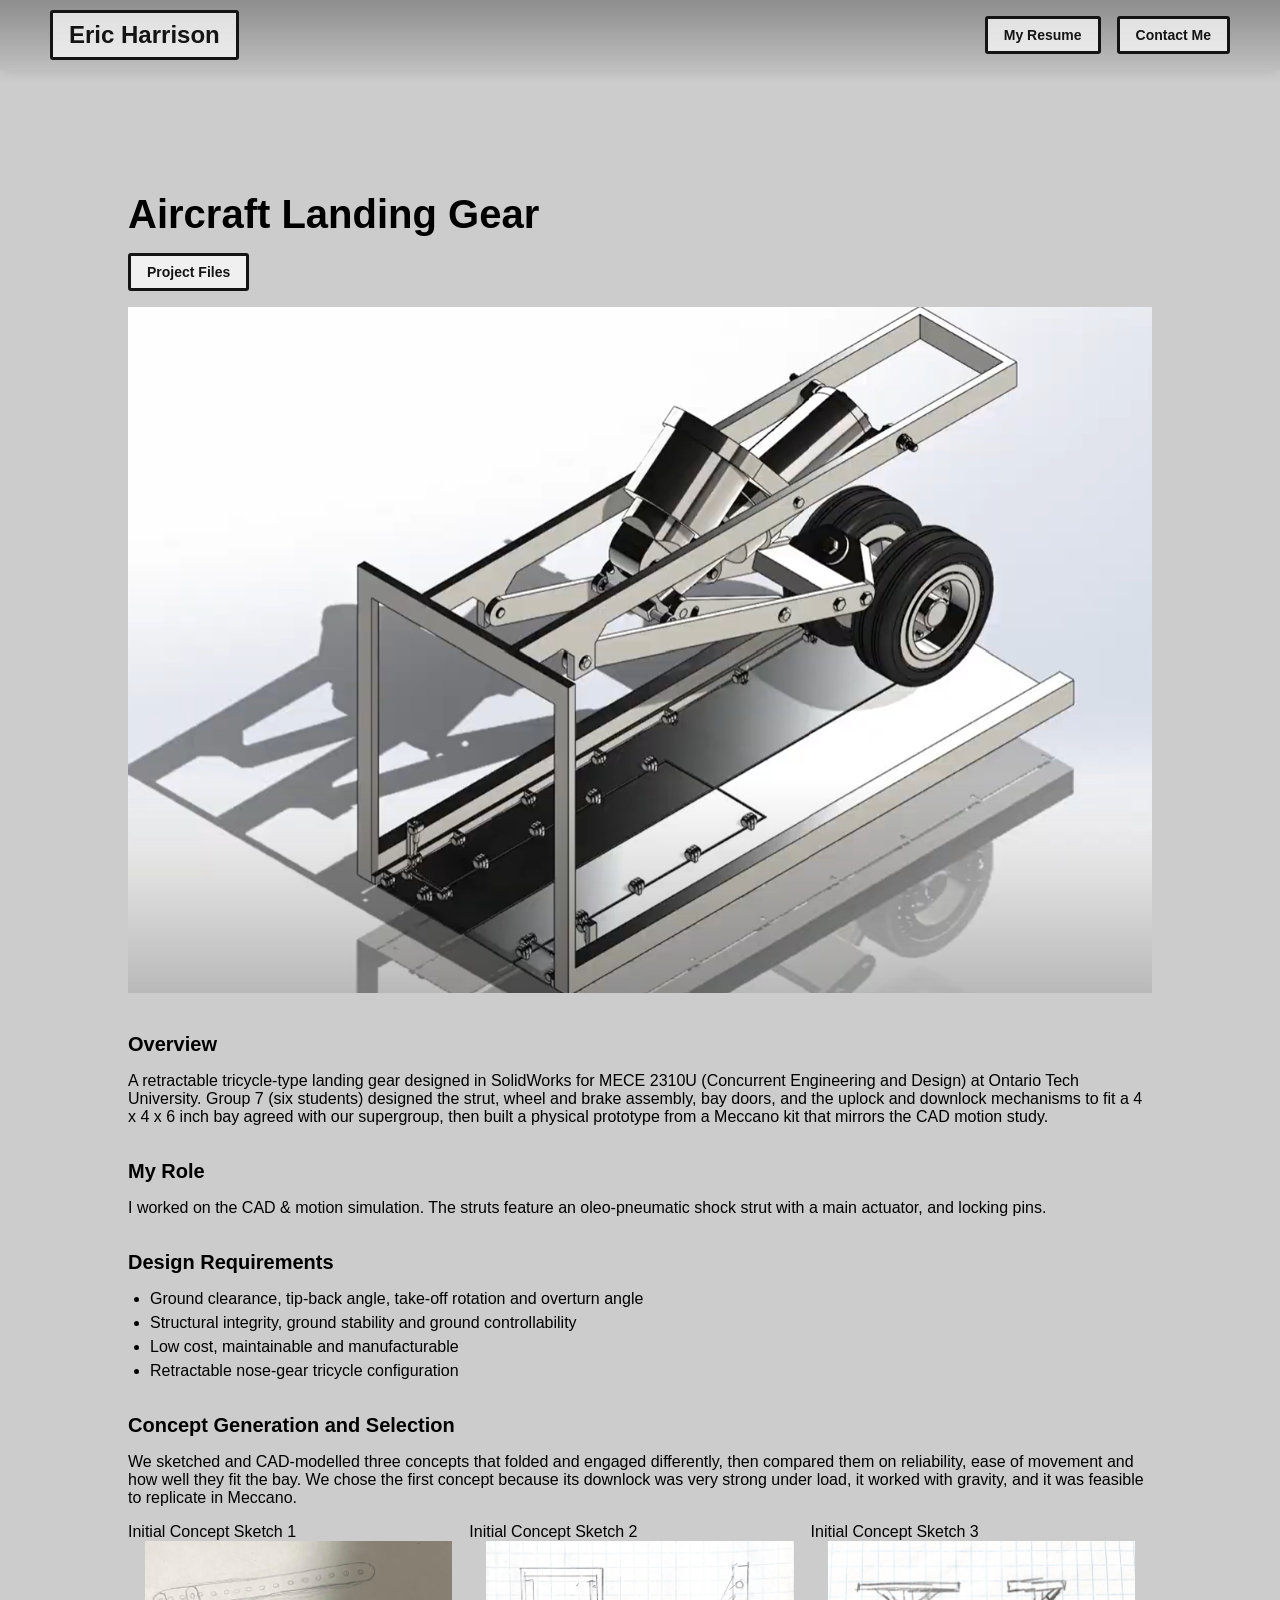
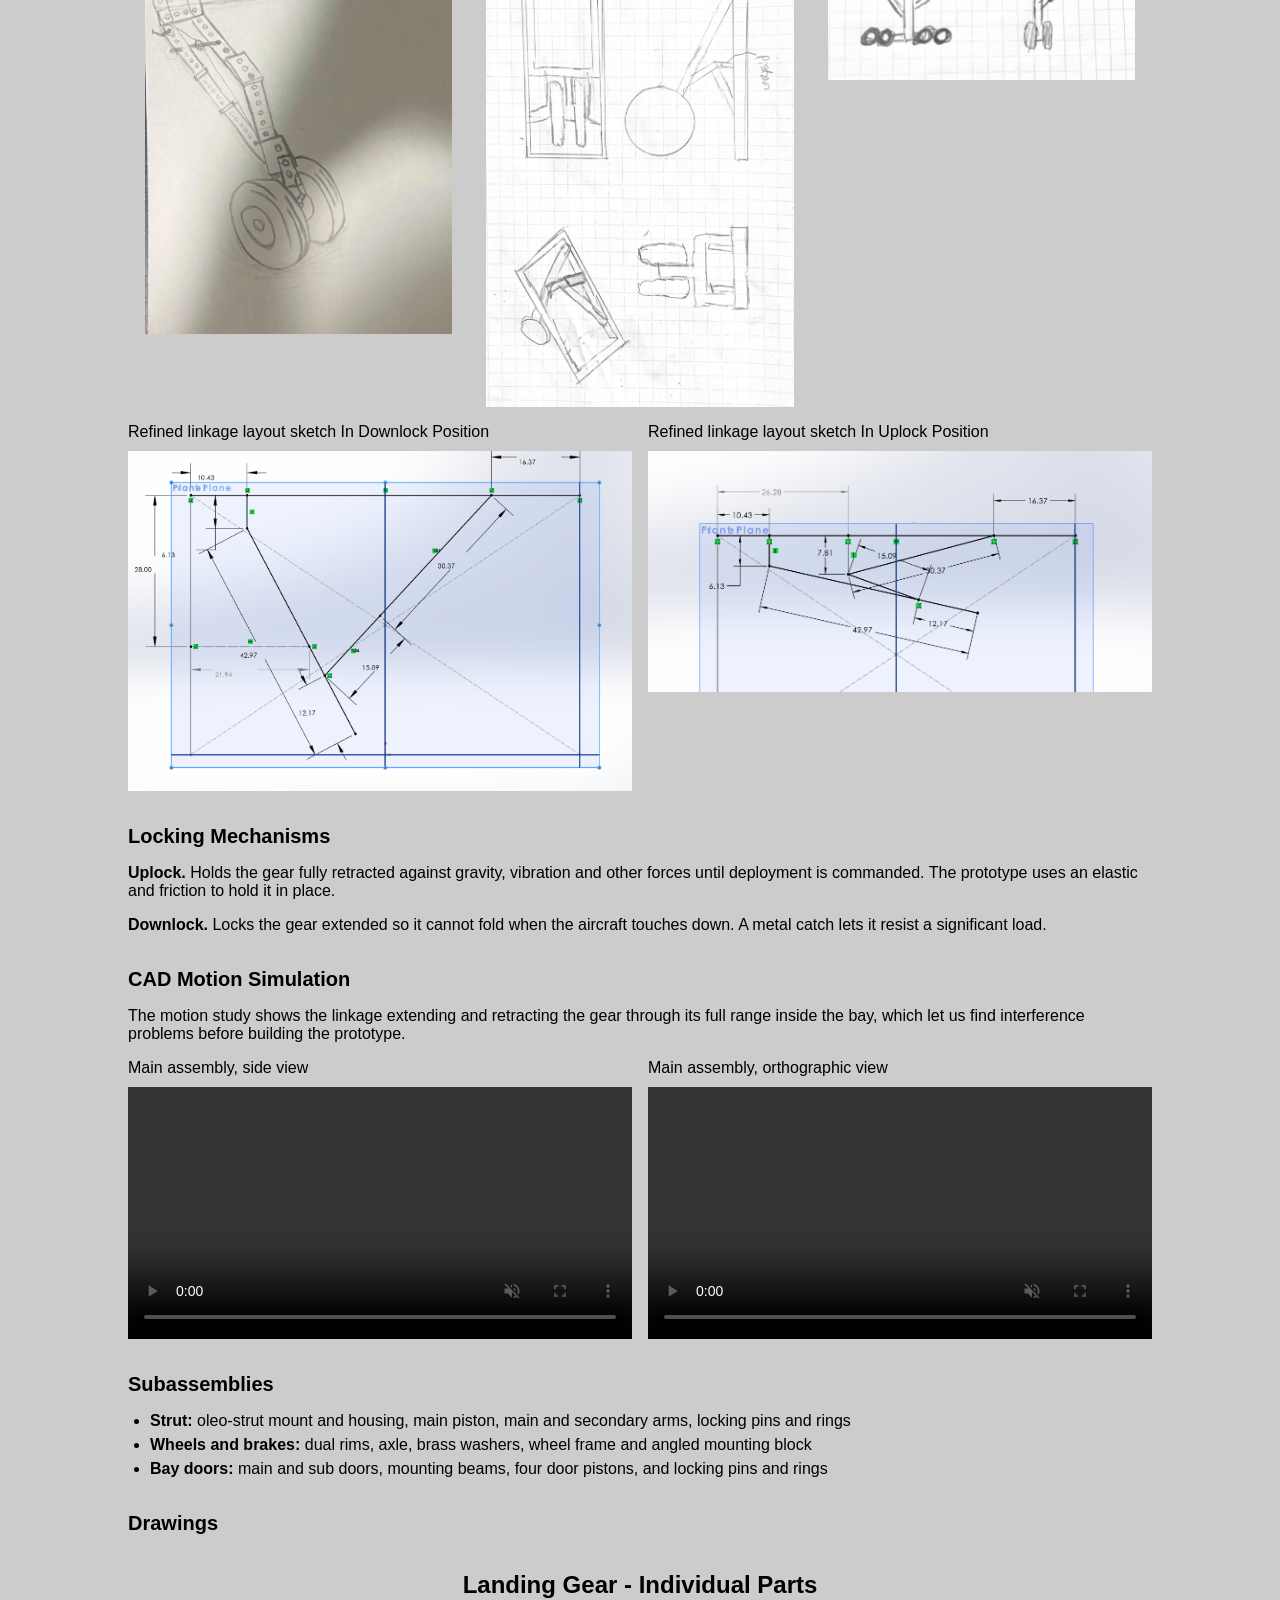
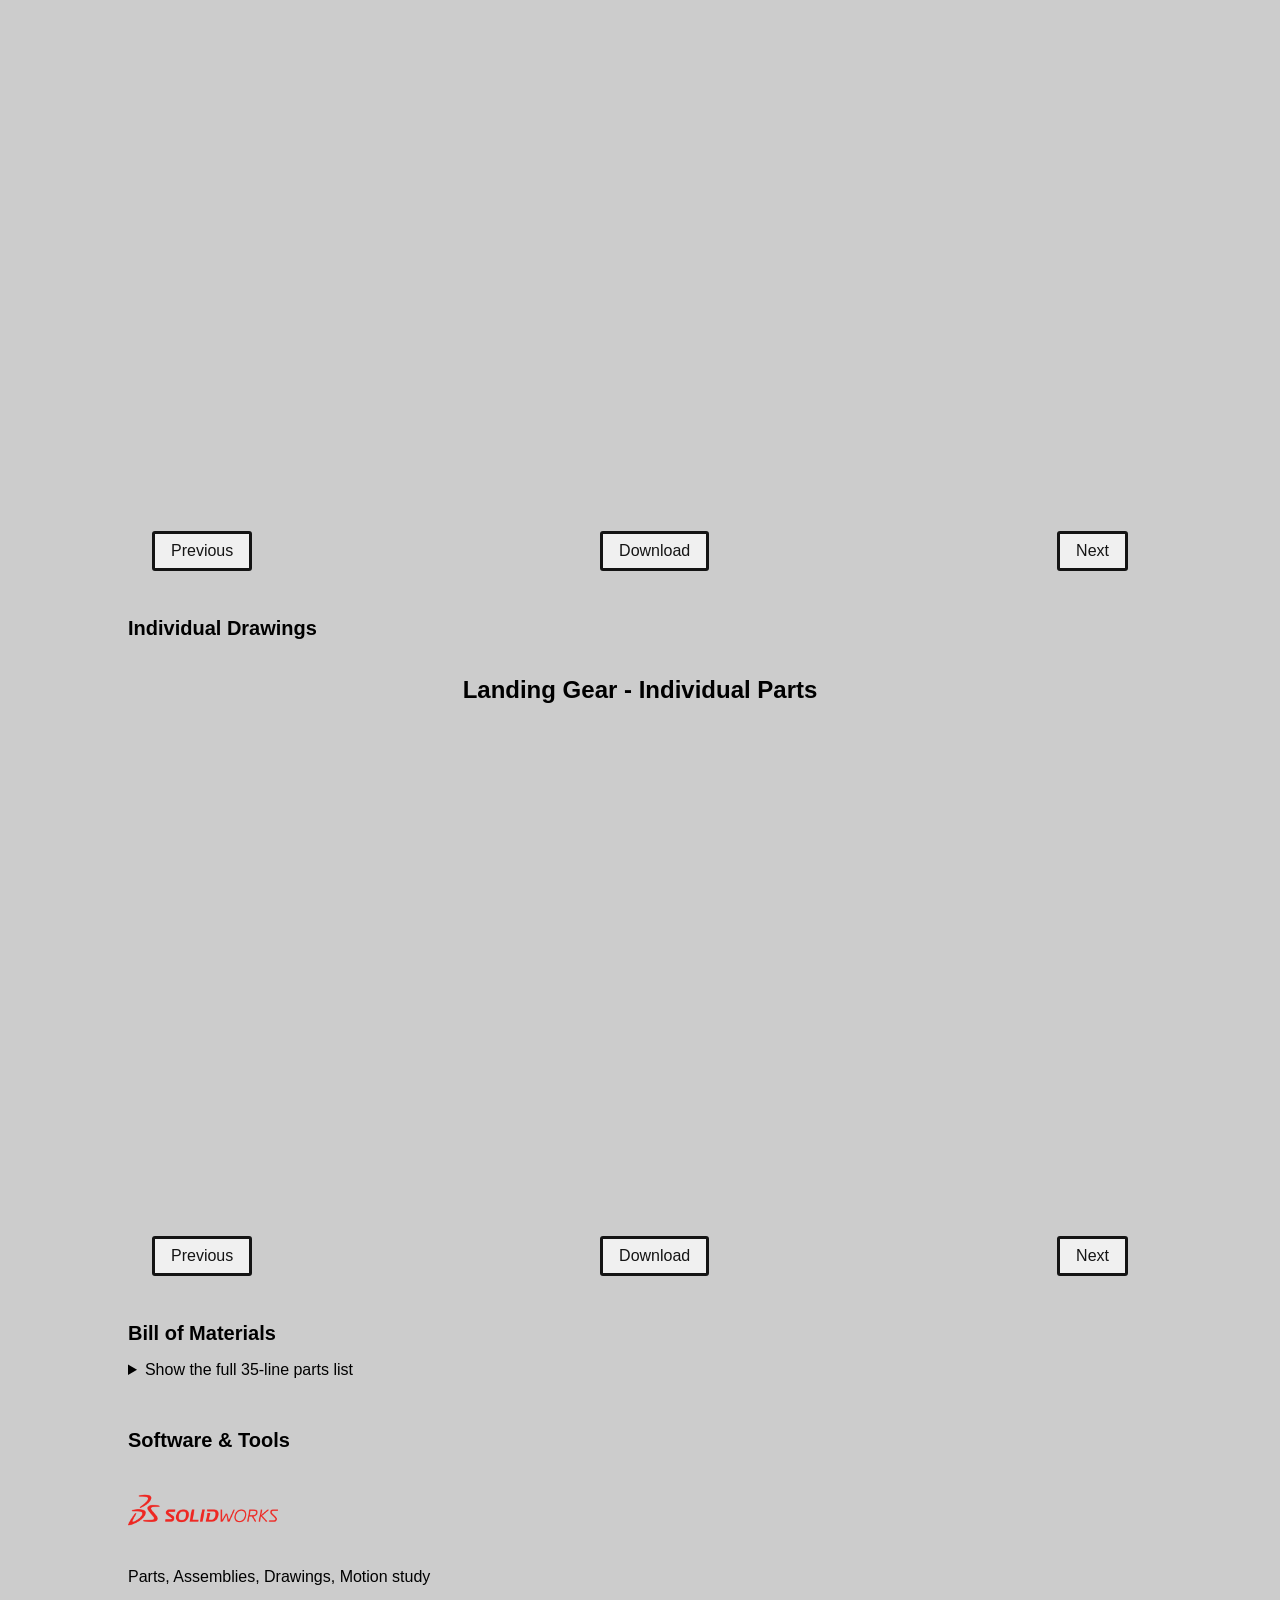
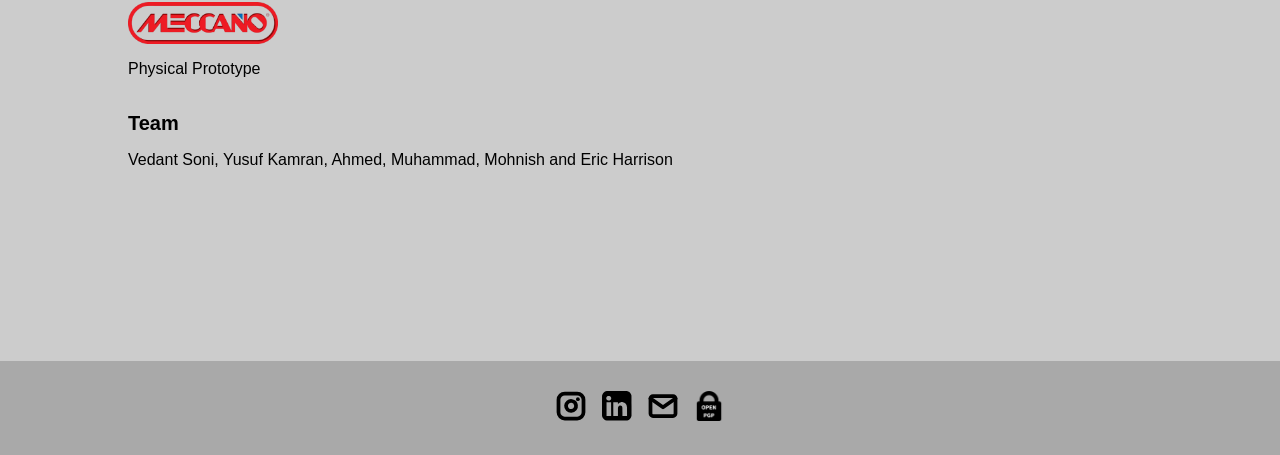
==== commit cb9b9d87: "concept sketch size fix" ====
--- a/assets/pages/projects/landingGear/index.html
+++ b/assets/pages/projects/landingGear/index.html
@@ -104,7 +104,7 @@
             reliability, ease of movement and how well they fit the bay. We chose the first concept because its
             downlock was very strong under load, it worked with gravity, and it was feasible to replicate in Meccano.
           </div>
-          <div class="concept-container">
+          <div >
             <div class="concept-content">
                             <span class="body-text">Initial Concept Sketch 1</span>
 
--- a/css/layout.css
+++ b/css/layout.css
@@ -251,11 +251,6 @@
   display: block;
   margin-left: auto;
   margin-right: auto;
-  width: 60%;
-}
-
-.concept-container {
-    content: "";
-  display: table;
-  clear: both;
-}+  width: 90%;
+}
+
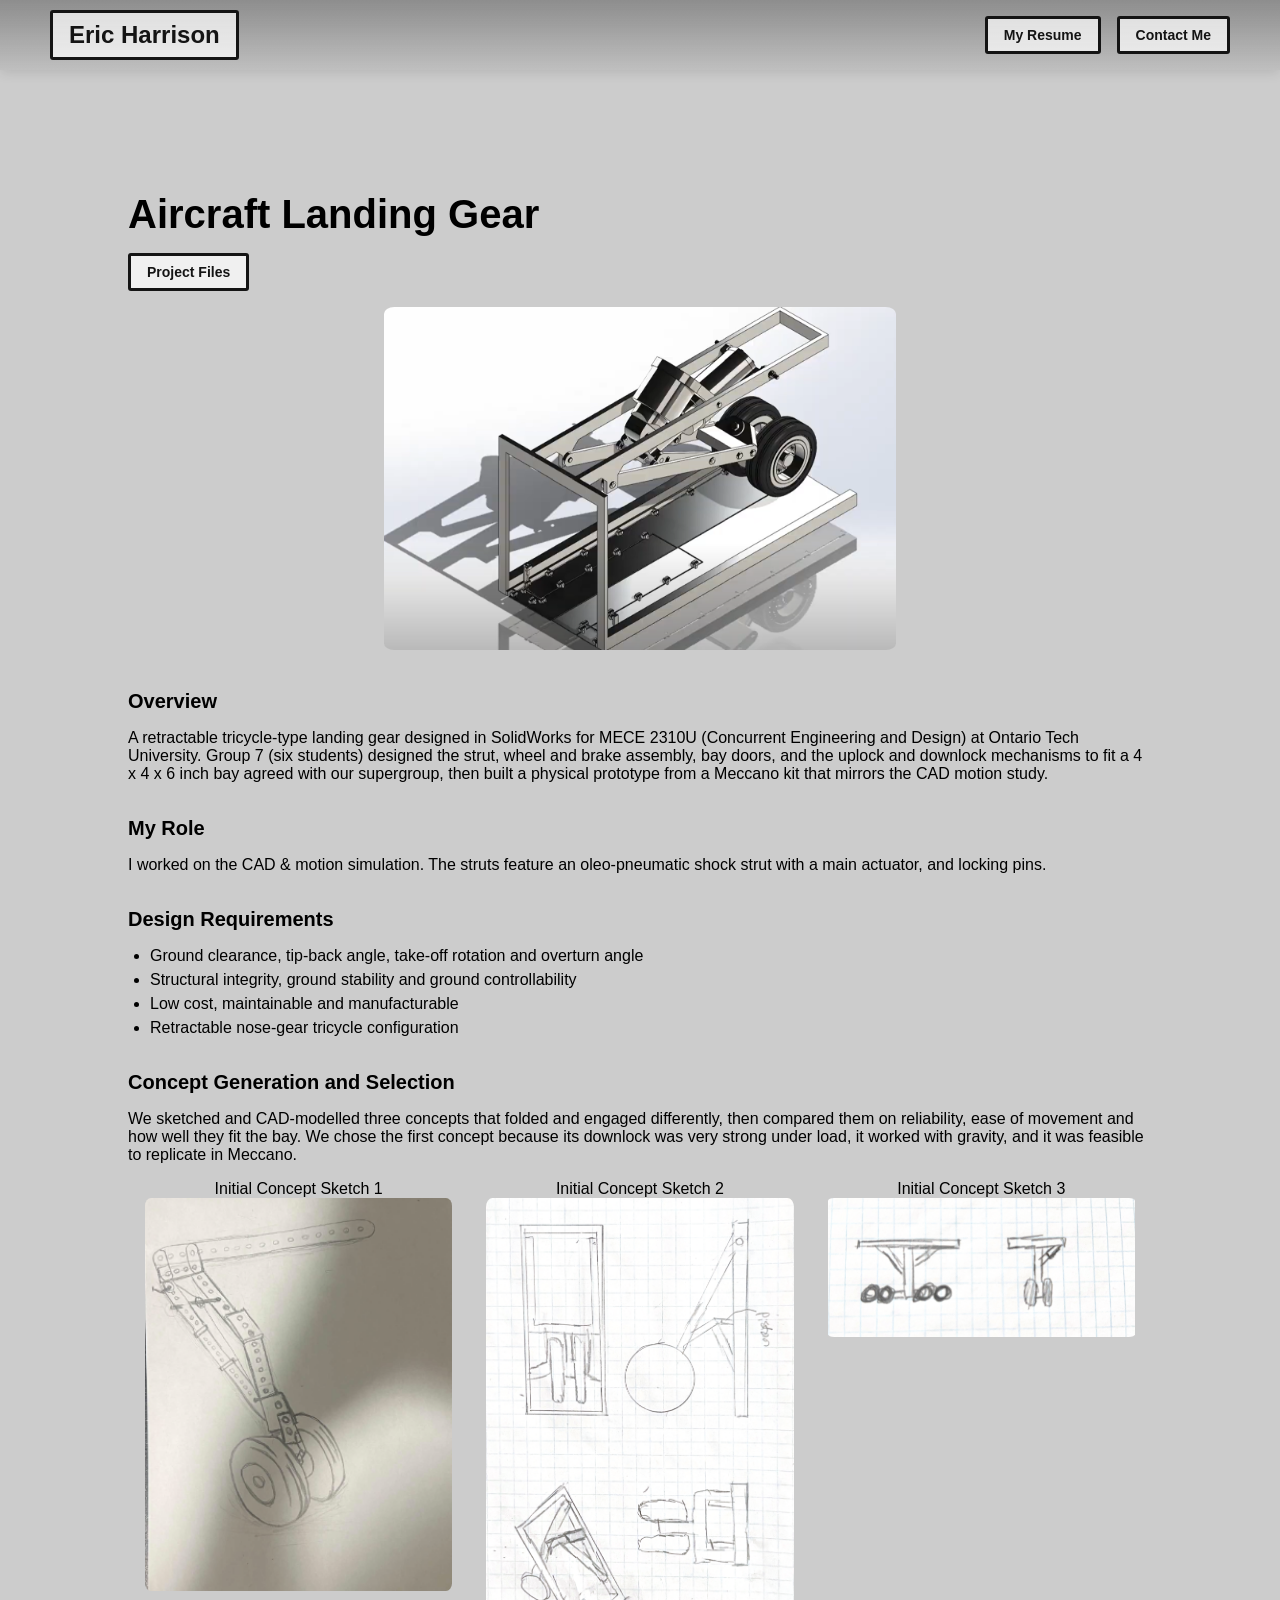
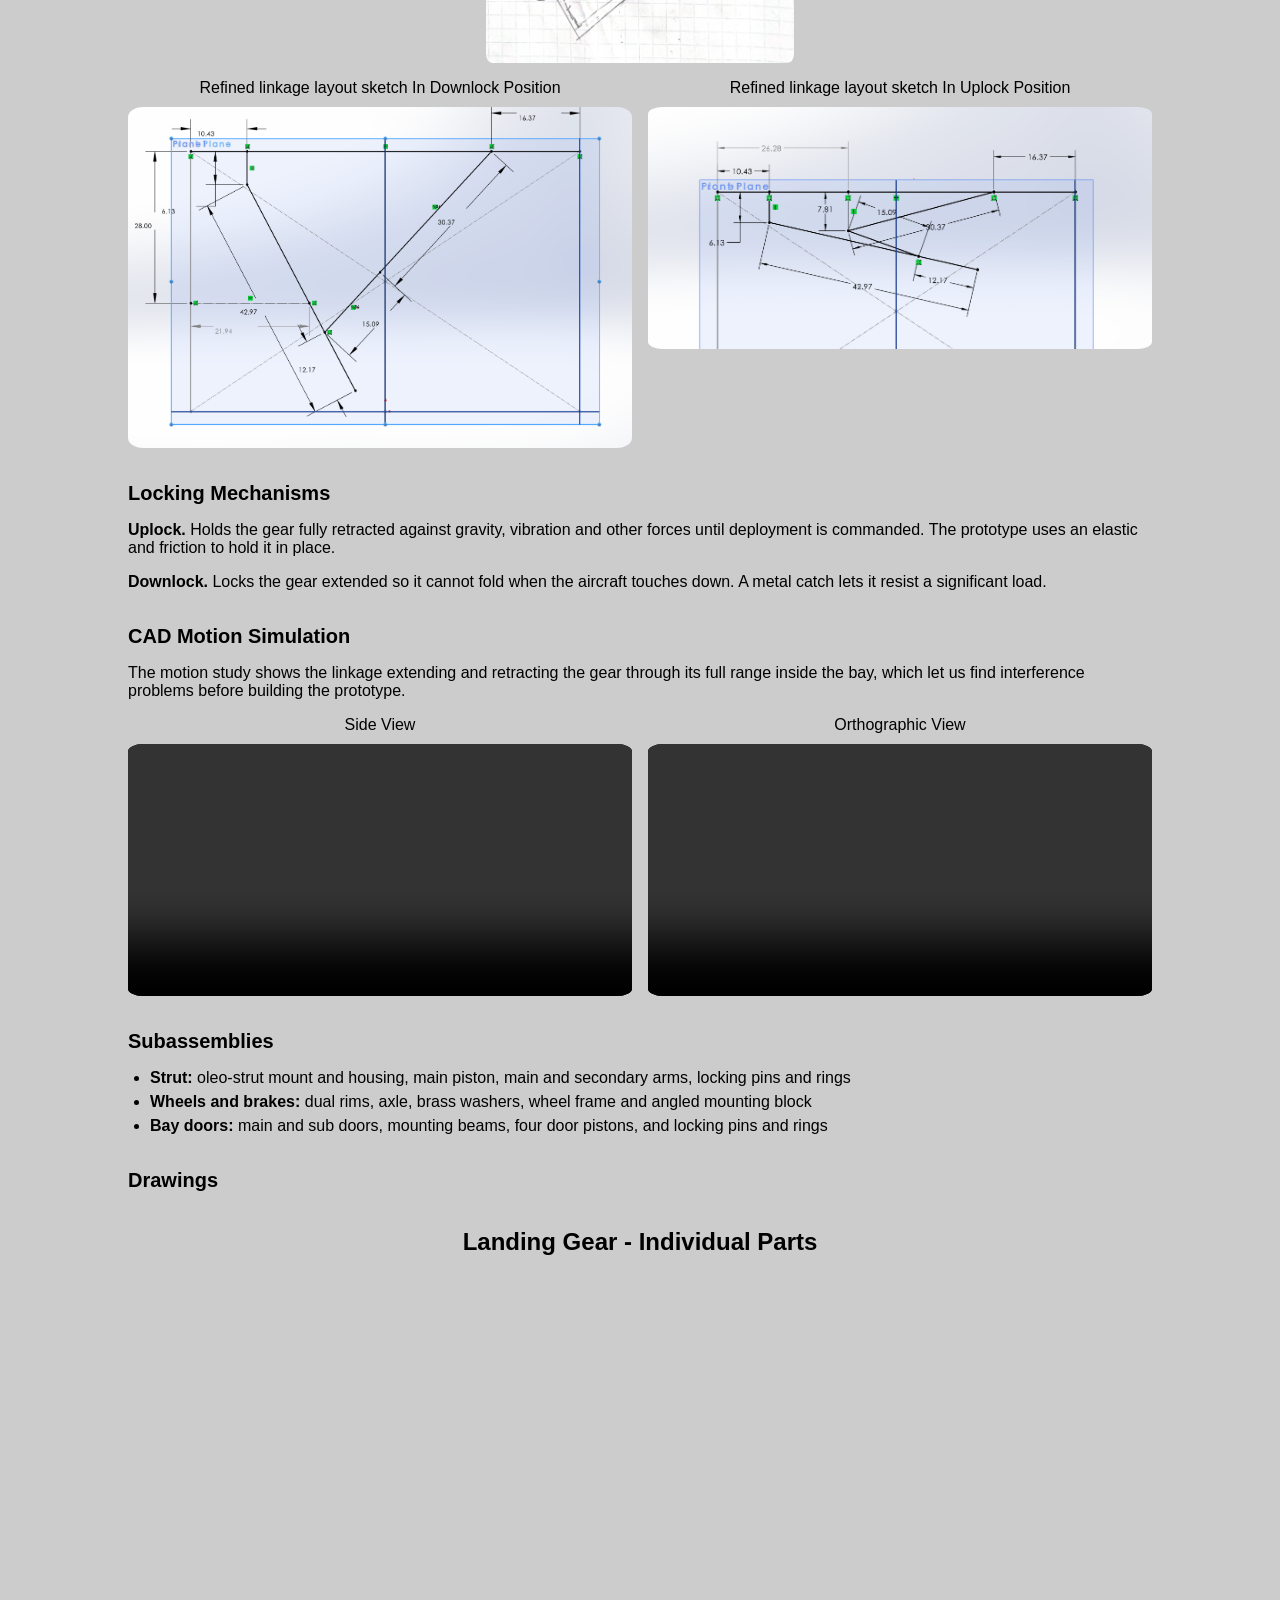
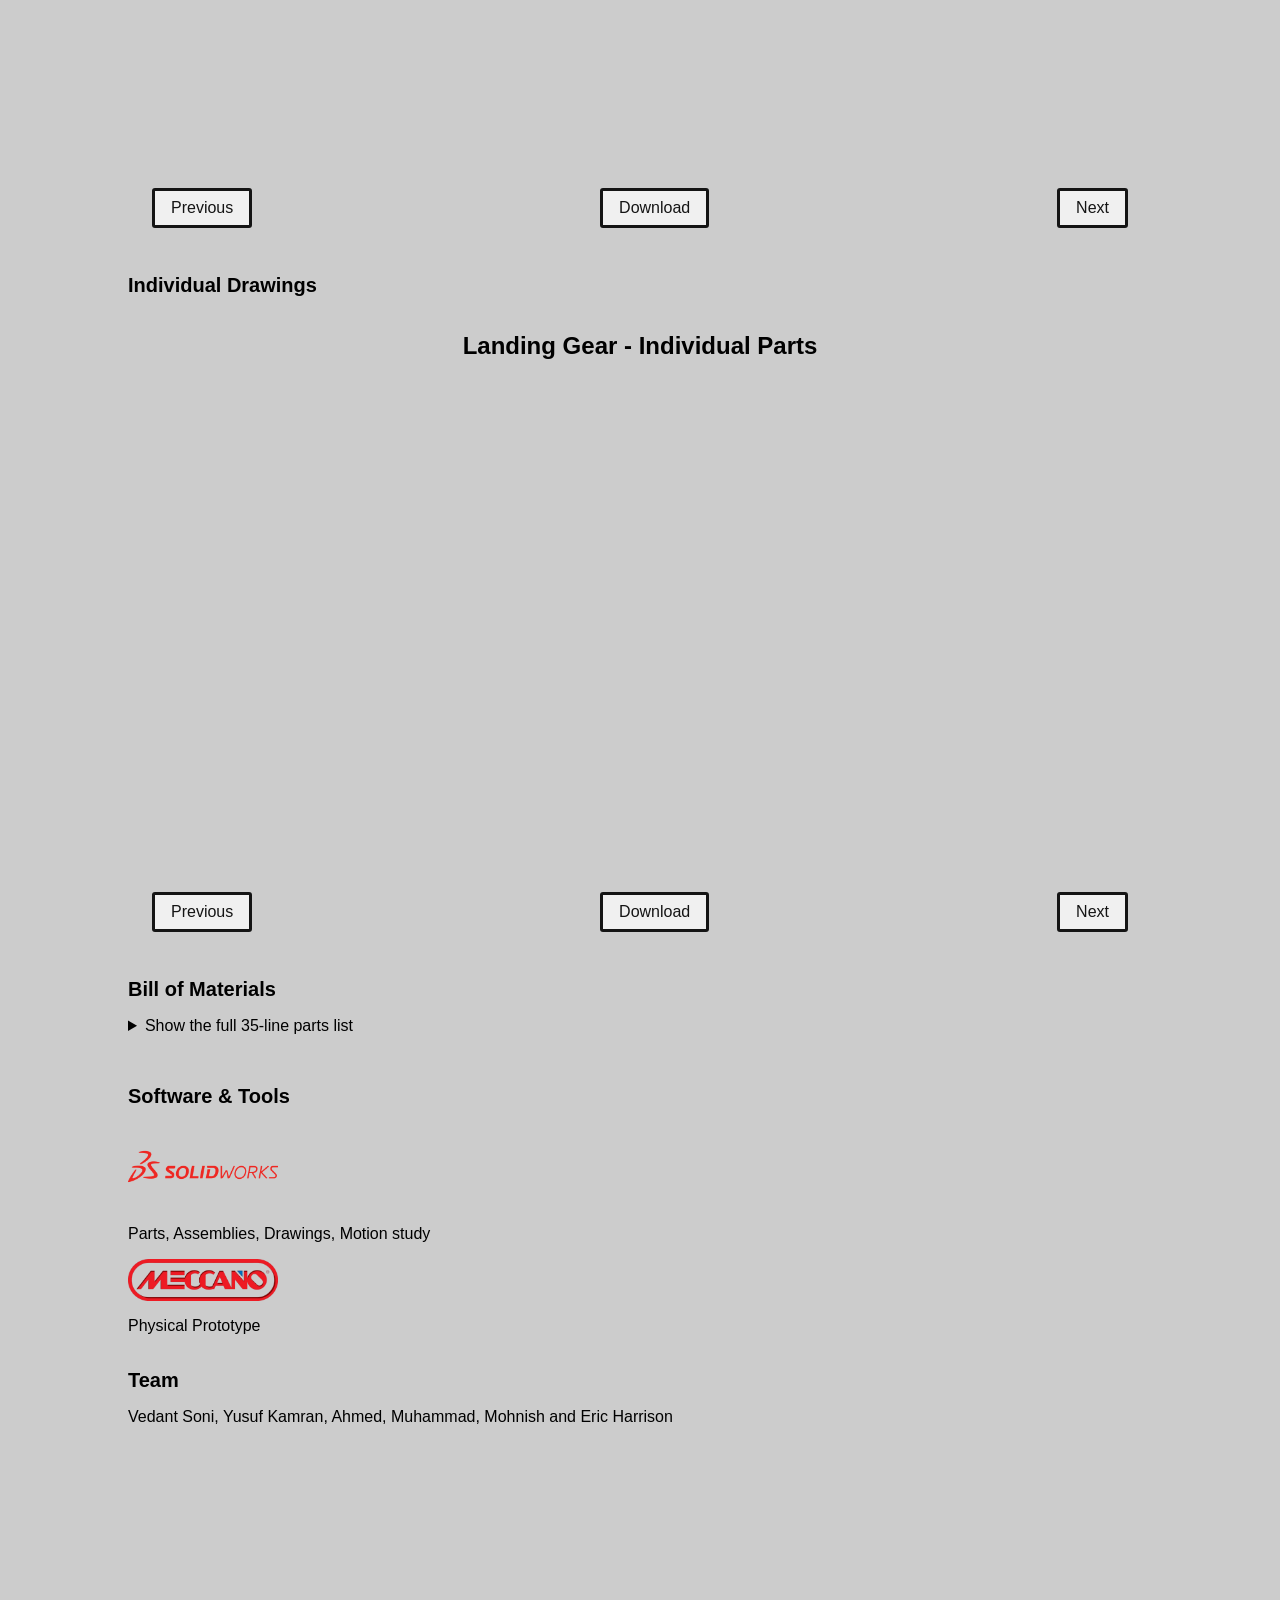
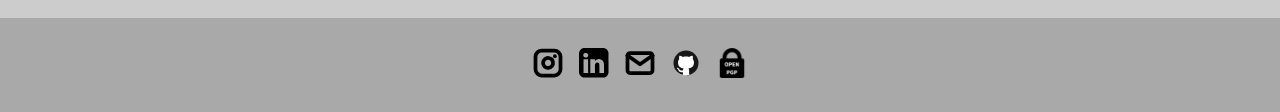
==== commit 38abbf90: "unify navbar,contacts pop-up,jump to top butotn,footer with gobal html file imports" ====
--- a/assets/pages/projects/landingGear/index.html
+++ b/assets/pages/projects/landingGear/index.html
@@ -15,19 +15,21 @@
 
 <body>
   <!-- NAVBAR -->
-  <div class="navbar">
-    <a class="nav-title-link" href="/">
-      <span class="nav-title">Eric Harrison</span>
-    </a>
-    <div class="nav-links">
-      <a class="button" href="/assets/documents/Eric Harrison - Resume.pdf" target="_blank" rel="noopener">
-        <span class="button-text">My Resume</span>
-      </a>
-      <a class="button" id="contact-me-button">
-        <span class="button-text">Contact Me</span>
-      </a>
-    </div>
-  </div>
+  <div id="header-container"></div>
+  <script>// Fetch b.html and insert into header-container
+    fetch('/global/navbar.html')
+      .then(response => {
+        if (!response.ok) throw new Error('Failed to load navbar.html');
+        return response.text(); // Get content as text
+      })
+      .then(html => {
+        document.getElementById('header-container').innerHTML = html; // Insert content
+      })
+      .catch(error => {
+        console.error('Error:', error);
+        document.getElementById('header-container').innerHTML = '<p>Header failed to load.</p>';
+      });
+  </script>
 
   <!-- CONTACT METHODS POPUP -->
   <dialog class="contact-dialog" id="contact-dialog" aria-labelledby="contact-dialog-title">
@@ -104,39 +106,37 @@
             reliability, ease of movement and how well they fit the bay. We chose the first concept because its
             downlock was very strong under load, it worked with gravity, and it was feasible to replicate in Meccano.
           </div>
-          <div >
+          <div>
             <div class="concept-content">
-                            <span class="body-text">Initial Concept Sketch 1</span>
-
-              <img class="concept-image" src="/assets/images/conceptSketch1.png"
-                alt="Initial Concept Sketch 1">
+              <span class="body-text">Initial Concept Sketch 1</span>
+
+              <img class="concept-image" src="/assets/images/conceptSketch1.png" alt="Initial Concept Sketch 1">
 
             </div>
             <div class="concept-content">
-                            <span class="body-text">Initial Concept Sketch 2</span>
-
-              <img class="concept-image" src="/assets/images/conceptSketch2.png"
-                alt="Initial Concept Sketch 2">
+              <span class="body-text">Initial Concept Sketch 2</span>
+
+              <img class="concept-image" src="/assets/images/conceptSketch2.png" alt="Initial Concept Sketch 2">
 
             </div>
             <div class="concept-content">
-                            <span class="body-text">Initial Concept Sketch 3</span>
-
-              <img class="concept-image" src="/assets/images/conceptSketch3.png"
-                alt="Initial Concept Sketch 3">
+              <span class="body-text">Initial Concept Sketch 3</span>
+
+              <img class="concept-image" src="/assets/images/conceptSketch3.png" alt="Initial Concept Sketch 3">
 
             </div>
           </div>
           <div class="project-gallery-content">
             <div class="gallery-image-container half-width">
-                            <span class="body-text">Refined linkage layout sketch In Downlock Position</span>
+              <span class="body-text" style="text-align:center;">Refined linkage layout sketch In Downlock
+                Position</span>
 
               <img class="gallery-image" src="/assets/images/downlockGeneralDim.png"
                 alt="SolidWorks linkage sketch in Downlock Position">
 
             </div>
             <div class="gallery-image-container half-width">
-                            <span class="body-text">Refined linkage layout sketch In Uplock Position</span>
+              <span class="body-text" style="text-align:center;">Refined linkage layout sketch In Uplock Position</span>
 
               <img class="gallery-image" src="/assets/images/uplockGeneralDim.png"
                 alt="Refined SolidWorks linkage sketch with dimensions">
@@ -165,12 +165,12 @@
           </div>
           <div class="project-gallery-content">
             <div class="gallery-image-container half-width">
-              <span class="body-text">Main assembly, side view</span>
+              <span class="body-text" style="text-align:center;">Side View</span>
               <video class="gallery-image" autoplay controls muted loop playsinline preload="metadata"
                 src="/assets//Videos/Main Assembly Side.mp4#t=0"></video>
             </div>
             <div class="gallery-image-container half-width">
-              <span class="body-text">Main assembly, orthographic view</span>
+              <span class="body-text" style="text-align:center;">Orthographic View</span>
               <video class="gallery-image" autoplay controls muted loop playsinline preload="metadata"
                 src="/assets/Videos/Main Assembly Orthographic.mp4#t=0"></video>
             </div>
@@ -207,19 +207,15 @@
               </a>
               <a class="button" id="project-pdf-next-subassemblies">Next</a>
             </div>
-
           </div>
 
           <script>
             (async function () {
-
-              // SELECT PROJECT AND CATEGORY
               const PROJECT_NAME = "landingGear";
               const CATEGORY_NAME = "subAssemblies";
 
               let pdfs = [];
               let current = 0;
-
               const viewer = document.getElementById("project-pdf-viewer-subassemblies");
               const counter = document.getElementById("project-pdf-counter-subassemblies");
               const downloadLink = document.getElementById("project-pdf-download-subassemblies");
@@ -229,24 +225,19 @@
               async function loadPDFs() {
                 try {
                   const response = await fetch("/pdf-list.json");
-
                   if (!response.ok) throw new Error("JSON unavailable");
 
                   const data = await response.json();
-
-                  // Select only the requested project and category
                   pdfs = data[PROJECT_NAME]?.[CATEGORY_NAME] || [];
 
                   if (pdfs.length > 0) {
-                    current = 0;
                     showPDF();
                   } else {
                     viewer.style.display = "none";
                     counter.textContent = "No PDFs found.";
                   }
-
                 } catch (error) {
-                  console.error(error);
+                  console.error("Unable to load PDF list:", error);
                   counter.textContent = "Unable to load PDFs.";
                 }
               }
@@ -256,26 +247,20 @@
                 viewer.src = pdfs[current].path;
                 downloadLink.href = pdfs[current].path;
                 downloadLink.download = pdfs[current].name;
-
-                counter.textContent =
-                  `${pdfs[current].name} (${current + 1}/${pdfs.length})`;
+                counter.textContent = `${pdfs[current].name} (${current + 1}/${pdfs.length})`;
               }
 
               function movePDF(direction) {
                 if (!pdfs.length) return;
-
                 current = (current + direction + pdfs.length) % pdfs.length;
                 showPDF();
               }
 
               previousButton.addEventListener("click", () => movePDF(-1));
               nextButton.addEventListener("click", () => movePDF(1));
-
               await loadPDFs();
-
             })();
           </script>
-
         </div>
 
         <div class="project-section">
@@ -301,14 +286,11 @@
 
           <script>
             (async function () {
-
-              // SELECT PROJECT AND CATEGORY
               const PROJECT_NAME = "landingGear";
               const CATEGORY_NAME = "individualParts";
 
               let pdfs = [];
               let current = 0;
-
               const viewer = document.getElementById("project-pdf-viewer-individual-parts");
               const counter = document.getElementById("project-pdf-counter-individual-parts");
               const downloadLink = document.getElementById("project-pdf-download-individual-parts");
@@ -318,24 +300,19 @@
               async function loadPDFs() {
                 try {
                   const response = await fetch("/pdf-list.json");
-
                   if (!response.ok) throw new Error("JSON unavailable");
 
                   const data = await response.json();
-
-                  // Select only the requested project and category
                   pdfs = data[PROJECT_NAME]?.[CATEGORY_NAME] || [];
 
                   if (pdfs.length > 0) {
-                    current = 0;
                     showPDF();
                   } else {
                     viewer.style.display = "none";
                     counter.textContent = "No PDFs found.";
                   }
-
                 } catch (error) {
-                  console.error(error);
+                  console.error("Unable to load PDF list:", error);
                   counter.textContent = "Unable to load PDFs.";
                 }
               }
@@ -345,23 +322,18 @@
                 viewer.src = pdfs[current].path;
                 downloadLink.href = pdfs[current].path;
                 downloadLink.download = pdfs[current].name;
-
-                counter.textContent =
-                  `${pdfs[current].name} (${current + 1}/${pdfs.length})`;
+                counter.textContent = `${pdfs[current].name} (${current + 1}/${pdfs.length})`;
               }
 
               function movePDF(direction) {
                 if (!pdfs.length) return;
-
                 current = (current + direction + pdfs.length) % pdfs.length;
                 showPDF();
               }
 
               previousButton.addEventListener("click", () => movePDF(-1));
               nextButton.addEventListener("click", () => movePDF(1));
-
               await loadPDFs();
-
             })();
           </script>
         </div>
@@ -580,20 +552,21 @@
   </div>
 
   <!-- FOOTER -->
-  <div id="footer">
-    <a class="icon-link" target="_blank" href="https://www.instagram.com/supremeegg75/">
-      <img src="/assets/icons/instagram.svg" class="footer-icon" alt="Instagram" />
-    </a>
-    <a class="icon-link" target="_blank" href="https://www.linkedin.com/in/eric-harrison-99a19339a/">
-      <img src="/assets/icons/LinkedIn.svg" class="footer-icon" alt="LinkedIn" />
-    </a>
-    <a class="icon-link" href="mailto:harrison.eric.michael@gmail.com">
-      <img src="/assets/icons/mail.svg" class="footer-icon" alt="Email" />
-    </a>
-    <a class="icon-link" target="_blank" href="/assets/documents/Eric Harrison_0xBA2A4E47_public.asc" download>
-      <img src="/assets/icons/Icon-openpgp-376559346.ico" class="footer-icon" alt="OpenPGP key" />
-    </a>
-  </div>
+  <div id="footer-container"></div>
+  <script>// Fetch b.html and insert into header-container
+    fetch('/global/footer.html')
+      .then(response => {
+        if (!response.ok) throw new Error('Failed to load footer.html');
+        return response.text(); // Get content as text
+      })
+      .then(html => {
+        document.getElementById('footer-container').innerHTML = html; // Insert content
+      })
+      .catch(error => {
+        console.error('Error:', error);
+        document.getElementById('footer-container').innerHTML = '<p>footer failed to load.</p>';
+      });
+  </script>
 </body>
 
 </html>
--- a/css/layout.css
+++ b/css/layout.css
@@ -57,16 +57,21 @@
 }
 
 #portfolio-header-image-container {
+  align-items: center;
   display: flex;
   flex-direction: column;
   gap: 10px;
   flex-basis: 50%;
+
 }
 
 .portfolio-header-image {
-  width: 80%;
-  height: auto;
-  border-radius: 14px;
+  width: 50%;
+  height: auto;
+  border-radius: 100%;
+  border: #141414;
+  border-style: solid;
+  border-width: 5px;
 }
 
 #portfolio-header-text-container {
@@ -194,8 +199,10 @@
 }
 
 .project-header-image {
-  width: 100%;
-  height: auto;
+  align-self: center;
+  width: 50%;
+  height: auto;
+  border-radius: 2%;
 }
 
 #project-details {
@@ -239,12 +246,14 @@
 .gallery-image {
   width: 100%;
   height: auto;
+  border-radius: 3%;
 }
 
 .concept-content {
   float: left;
   width: 33.33%;
   align-items: center;
+  text-align: center;
 }
 
 .concept-image {
@@ -252,5 +261,5 @@
   margin-left: auto;
   margin-right: auto;
   width: 90%;
-}
-
+  border-radius: 2%;
+}
